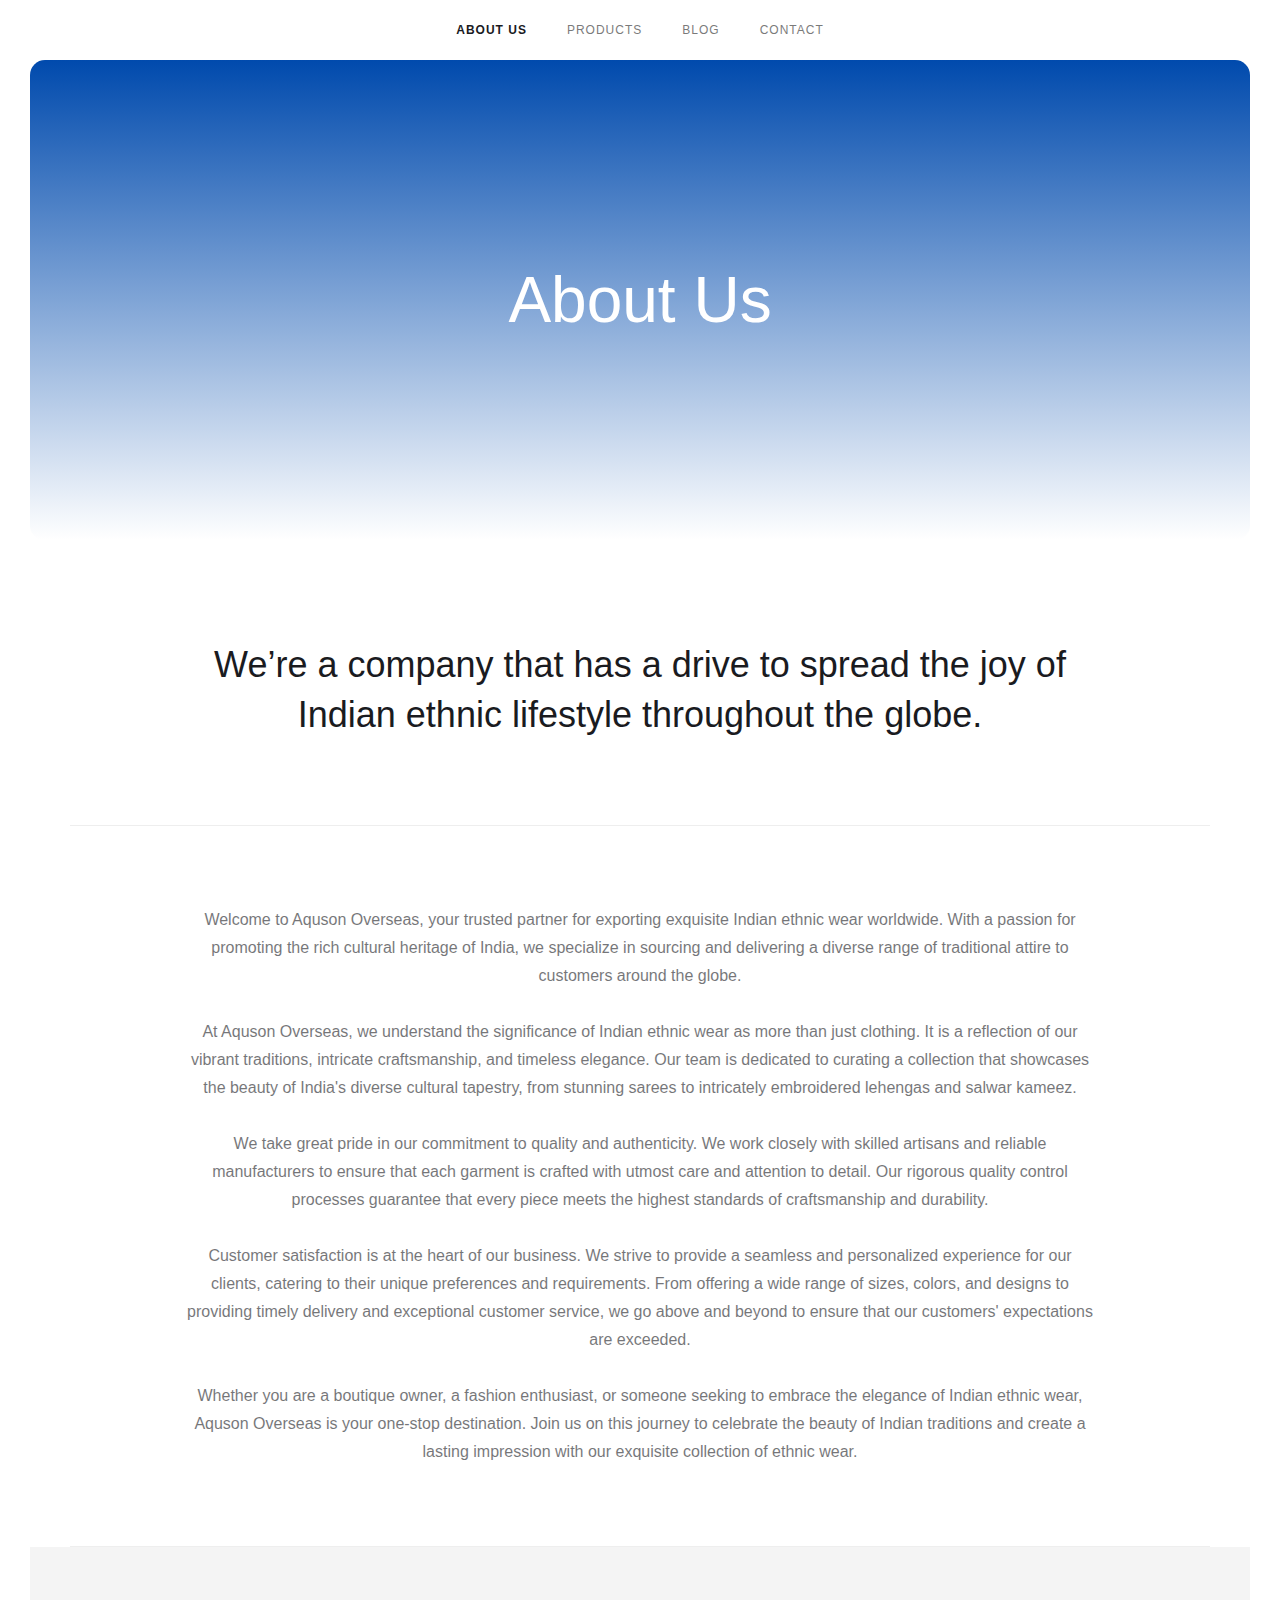
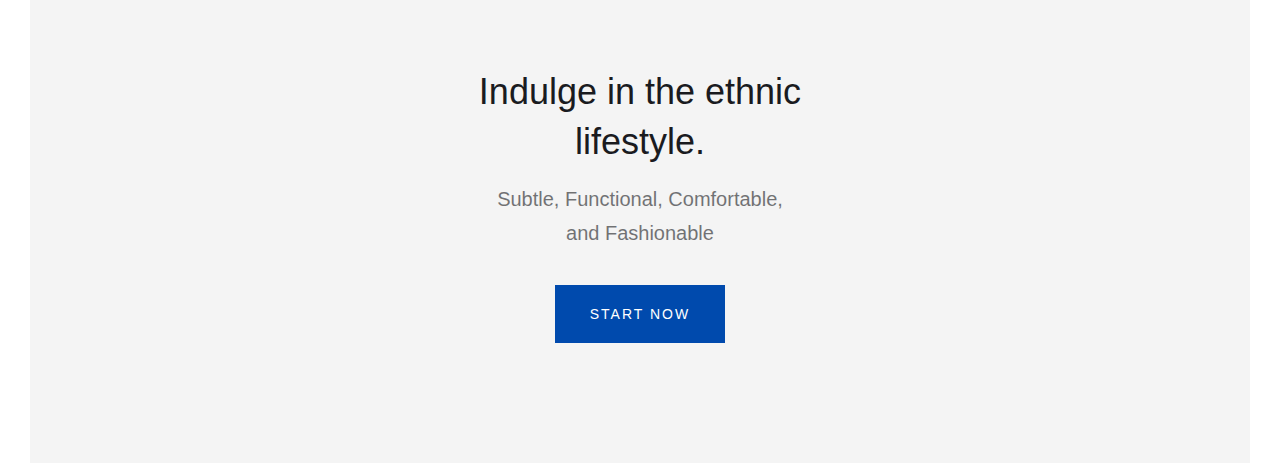
==== about.html @ 095a734f "Add files via upload" ====
<!DOCTYPE html><!-- This site was created in Webflow. https://www.webflow.com -->
<!-- Last Published: Mon Jun 26 2023 06:25:16 GMT+0000 (Coordinated Universal Time) -->
<html data-wf-domain="aquson-overseas.webflow.io" data-wf-page="649805d810161bea35679766"
    data-wf-site="649805d810161bea35679739">

<head>
    <meta charset="utf-8" />
    <title>About</title>
    <meta content="About" property="og:title" />
    <meta content="About" property="twitter:title" />
    <meta content="width=device-width, initial-scale=1" name="viewport" />
    <meta content="Webflow" name="generator" />
    <link href="./style.css"
        rel="stylesheet" type="text/css" />
    <link href="https://fonts.googleapis.com" rel="preconnect" />
    <link href="https://fonts.gstatic.com" rel="preconnect" crossorigin="anonymous" />
    <script src="https://ajax.googleapis.com/ajax/libs/webfont/1.6.26/webfont.js" type="text/javascript"></script>
    <script
        type="text/javascript">WebFont.load({ google: { families: ["Montserrat:100,100italic,200,200italic,300,300italic,400,400italic,500,500italic,600,600italic,700,700italic,800,800italic,900,900italic"] } });</script>
    <script
        type="text/javascript">!function (o, c) { var n = c.documentElement, t = " w-mod-"; n.className += t + "js", ("ontouchstart" in o || o.DocumentTouch && c instanceof DocumentTouch) && (n.className += t + "touch") }(window, document);</script>
    <link href="https://uploads-ssl.webflow.com/img/favicon.ico" rel="shortcut icon" type="image/x-icon" />
    <link href="https://uploads-ssl.webflow.com/img/webclip.png" rel="apple-touch-icon" />
</head>

<body>
    <div data-collapse="medium" data-animation="default" data-duration="400" data-easing="ease" data-easing2="ease"
        role="banner" class="navigation w-nav">
        <div class="navigation-wrap"><a href="/" class="logo-link w-nav-brand"><img
                    src="https://uploads-ssl.webflow.com/649805d810161bea35679739/64980b6ccb755b0ce30d9d3e_AqusonOverseas-BigLogo.png"
                    width="244" sizes="(max-width: 479px) 100vw, 244px"
                    srcset="https://uploads-ssl.webflow.com/649805d810161bea35679739/64980b6ccb755b0ce30d9d3e_AqusonOverseas-BigLogo-p-500.png 500w, https://uploads-ssl.webflow.com/649805d810161bea35679739/64980b6ccb755b0ce30d9d3e_AqusonOverseas-BigLogo-p-800.png 800w, https://uploads-ssl.webflow.com/649805d810161bea35679739/64980b6ccb755b0ce30d9d3e_AqusonOverseas-BigLogo-p-1080.png 1080w, https://uploads-ssl.webflow.com/649805d810161bea35679739/64980b6ccb755b0ce30d9d3e_AqusonOverseas-BigLogo-p-1600.png 1600w, https://uploads-ssl.webflow.com/649805d810161bea35679739/64980b6ccb755b0ce30d9d3e_AqusonOverseas-BigLogo.png 1977w"
                    alt="" class="logo-image" /></a>
            <div class="menu">
                <nav role="navigation" class="navigation-items w-nav-menu"><a href="/about.html" aria-current="page"
                        class="navigation-item w-nav-link w--current">About US</a><a href="/products.html"
                        class="navigation-item w-nav-link">Products</a><a href="/blog.html"
                        class="navigation-item w-nav-link">Blog</a><a href="/contact.html"
                        class="navigation-item w-nav-link">Contact</a></nav>
                <div class="menu-button w-nav-button"><img
                        src="https://uploads-ssl.webflow.com/649805d810161bea35679739/649805d810161bea35679785_menu-icon.png"
                        width="22" alt="" class="menu-icon" /></div>
            </div>
        </div>
    </div>
    <div class="section cc-home-wrap">
        <div class="intro-header cc-subpage">
            <div class="intro-content">
                <div class="heading-jumbo">About Us<br /></div>
            </div>
        </div>
        <div class="container">
            <div class="motto-wrap">
                <div class="heading-jumbo-small">We’re a company that has a drive to spread the joy of Indian ethnic
                    lifestyle throughout the globe.</div>
            </div>
            <div class="divider"></div>
            <div class="about-story-wrap">
                <p class="paragraph-light">Welcome to Aquson Overseas, your trusted partner for exporting exquisite
                    Indian ethnic wear worldwide. With a passion for promoting the rich cultural heritage of India, we
                    specialize in sourcing and delivering a diverse range of traditional attire to customers around the
                    globe.<br /><br />At Aquson Overseas, we understand the significance of Indian ethnic wear as more
                    than just clothing. It is a reflection of our vibrant traditions, intricate craftsmanship, and
                    timeless elegance. Our team is dedicated to curating a collection that showcases the beauty of
                    India&#x27;s diverse cultural tapestry, from stunning sarees to intricately embroidered lehengas and
                    salwar kameez.<br /><br />We take great pride in our commitment to quality and authenticity. We work
                    closely with skilled artisans and reliable manufacturers to ensure that each garment is crafted with
                    utmost care and attention to detail. Our rigorous quality control processes guarantee that every
                    piece meets the highest standards of craftsmanship and durability.<br /><br />Customer satisfaction
                    is at the heart of our business. We strive to provide a seamless and personalized experience for our
                    clients, catering to their unique preferences and requirements. From offering a wide range of sizes,
                    colors, and designs to providing timely delivery and exceptional customer service, we go above and
                    beyond to ensure that our customers&#x27; expectations are exceeded.<br /><br />Whether you are a
                    boutique owner, a fashion enthusiast, or someone seeking to embrace the elegance of Indian ethnic
                    wear, Aquson Overseas is your one-stop destination. Join us on this journey to celebrate the beauty
                    of Indian traditions and create a lasting impression with our exquisite collection of ethnic wear.
                </p>
            </div>
            <div class="divider"></div>
        </div>
    </div>
    <div class="section">
        <div class="container"></div>
    </div>
    <div class="section cc-cta">
        <div class="container">
            <div class="cta-wrap">
                <div>
                    <div class="cta-text">
                        <div class="heading-jumbo-small">Indulge in the ethnic lifestyle.<br /></div>
                        <div class="paragraph-bigger cc-bigger-light">Subtle, Functional, Comfortable, and
                            Fashionable<br /></div>
                    </div><a href="/contact.html" class="button cc-jumbo-button w-inline-block">
                        <div>Start Now</div>
                    </a>
                </div>
            </div>
        </div>
    </div>
    <script src="https://d3e54v103j8qbb.cloudfront.net/js/jquery-3.5.1.min.dc5e7f18c8.js?site=649805d810161bea35679739"
        type="text/javascript" integrity="sha256-9/aliU8dGd2tb6OSsuzixeV4y/faTqgFtohetphbbj0="
        crossorigin="anonymous"></script>
    <script src="./script.js"
        type="text/javascript"></script>
</body>

</html>
---- style.css ----
html {
    -ms-text-size-adjust: 100%;
    -webkit-text-size-adjust: 100%;
    font-family: sans-serif;
  }
  
  body {
    margin: 0;
  }
  
  article, aside, details, figcaption, figure, footer, header, hgroup, main, menu, nav, section, summary {
    display: block;
  }
  
  audio, canvas, progress, video {
    vertical-align: baseline;
    display: inline-block;
  }
  
  audio:not([controls]) {
    height: 0;
    display: none;
  }
  
  [hidden], template {
    display: none;
  }
  
  a {
    background-color: rgba(0, 0, 0, 0);
  }
  
  a:active, a:hover {
    outline: 0;
  }
  
  abbr[title] {
    border-bottom: 1px dotted;
  }
  
  b, strong {
    font-weight: bold;
  }
  
  dfn {
    font-style: italic;
  }
  
  h1 {
    margin: .67em 0;
    font-size: 2em;
  }
  
  mark {
    color: #000;
    background: #ff0;
  }
  
  small {
    font-size: 80%;
  }
  
  sub, sup {
    vertical-align: baseline;
    font-size: 75%;
    line-height: 0;
    position: relative;
  }
  
  sup {
    top: -.5em;
  }
  
  sub {
    bottom: -.25em;
  }
  
  img {
    border: 0;
  }
  
  svg:not(:root) {
    overflow: hidden;
  }
  
  figure {
    margin: 1em 40px;
  }
  
  hr {
    box-sizing: content-box;
    height: 0;
  }
  
  pre {
    overflow: auto;
  }
  
  code, kbd, pre, samp {
    font-family: monospace;
    font-size: 1em;
  }
  
  button, input, optgroup, select, textarea {
    color: inherit;
    font: inherit;
    margin: 0;
  }
  
  button {
    overflow: visible;
  }
  
  button, select {
    text-transform: none;
  }
  
  button, html input[type="button"], input[type="reset"] {
    -webkit-appearance: button;
    cursor: pointer;
  }
  
  button[disabled], html input[disabled] {
    cursor: default;
  }
  
  button::-moz-focus-inner, input::-moz-focus-inner {
    border: 0;
    padding: 0;
  }
  
  input {
    line-height: normal;
  }
  
  input[type="checkbox"], input[type="radio"] {
    box-sizing: border-box;
    padding: 0;
  }
  
  input[type="number"]::-webkit-inner-spin-button, input[type="number"]::-webkit-outer-spin-button {
    height: auto;
  }
  
  input[type="search"] {
    -webkit-appearance: none;
  }
  
  input[type="search"]::-webkit-search-cancel-button, input[type="search"]::-webkit-search-decoration {
    -webkit-appearance: none;
  }
  
  fieldset {
    border: 1px solid silver;
    margin: 0 2px;
    padding: .35em .625em .75em;
  }
  
  legend {
    border: 0;
    padding: 0;
  }
  
  textarea {
    overflow: auto;
  }
  
  optgroup {
    font-weight: bold;
  }
  
  table {
    border-collapse: collapse;
    border-spacing: 0;
  }
  
  td, th {
    padding: 0;
  }
  
  @font-face {
    font-family: webflow-icons;
    src: url("[data-uri]") format("truetype");
    font-weight: normal;
    font-style: normal;
  }
  
  [class^="w-icon-"], [class*=" w-icon-"] {
    speak: none;
    font-variant: normal;
    text-transform: none;
    -webkit-font-smoothing: antialiased;
    -moz-osx-font-smoothing: grayscale;
    font-style: normal;
    font-weight: normal;
    line-height: 1;
    font-family: webflow-icons !important;
  }
  
  .w-icon-slider-right:before {
    content: "î˜€";
  }
  
  .w-icon-slider-left:before {
    content: "î˜";
  }
  
  .w-icon-nav-menu:before {
    content: "î˜‚";
  }
  
  .w-icon-arrow-down:before, .w-icon-dropdown-toggle:before {
    content: "î˜ƒ";
  }
  
  .w-icon-file-upload-remove:before {
    content: "î¤€";
  }
  
  .w-icon-file-upload-icon:before {
    content: "î¤ƒ";
  }
  
  * {
    box-sizing: border-box;
  }
  
  html {
    height: 100%;
  }
  
  body {
    min-height: 100%;
    color: #333;
    background-color: #fff;
    margin: 0;
    font-family: Arial, sans-serif;
    font-size: 14px;
    line-height: 20px;
  }
  
  img {
    max-width: 100%;
    vertical-align: middle;
    display: inline-block;
  }
  
  html.w-mod-touch * {
    background-attachment: scroll !important;
  }
  
  .w-block {
    display: block;
  }
  
  .w-inline-block {
    max-width: 100%;
    display: inline-block;
  }
  
  .w-clearfix:before, .w-clearfix:after {
    content: " ";
    grid-area: 1 / 1 / 2 / 2;
    display: table;
  }
  
  .w-clearfix:after {
    clear: both;
  }
  
  .w-hidden {
    display: none;
  }
  
  .w-button {
    color: #fff;
    line-height: inherit;
    cursor: pointer;
    background-color: #3898ec;
    border: 0;
    border-radius: 0;
    padding: 9px 15px;
    text-decoration: none;
    display: inline-block;
  }
  
  input.w-button {
    -webkit-appearance: button;
  }
  
  html[data-w-dynpage] [data-w-cloak] {
    color: rgba(0, 0, 0, 0) !important;
  }
  
  .w-webflow-badge, .w-webflow-badge * {
    z-index: auto;
    visibility: visible;
    box-sizing: border-box;
    width: auto;
    height: auto;
    max-height: none;
    max-width: none;
    min-height: 0;
    min-width: 0;
    float: none;
    clear: none;
    box-shadow: none;
    opacity: 1;
    direction: ltr;
    font-family: inherit;
    font-weight: inherit;
    color: inherit;
    font-size: inherit;
    line-height: inherit;
    font-style: inherit;
    font-variant: inherit;
    text-align: inherit;
    letter-spacing: inherit;
    -webkit-text-decoration: inherit;
    text-decoration: inherit;
    text-indent: 0;
    text-transform: inherit;
    text-shadow: none;
    font-smoothing: auto;
    vertical-align: baseline;
    cursor: inherit;
    white-space: inherit;
    word-break: normal;
    word-spacing: normal;
    word-wrap: normal;
    background: none;
    border: 0 rgba(0, 0, 0, 0);
    border-radius: 0;
    margin: 0;
    padding: 0;
    list-style-type: disc;
    transition: none;
    display: block;
    position: static;
    top: auto;
    bottom: auto;
    left: auto;
    right: auto;
    overflow: visible;
    transform: none;
  }
  
  .w-webflow-badge {
    white-space: nowrap;
    cursor: pointer;
    box-shadow: 0 0 0 1px rgba(0, 0, 0, .1), 0 1px 3px rgba(0, 0, 0, .1);
    visibility: visible !important;
    z-index: 2147483647 !important;
    color: #aaadb0 !important;
    opacity: 1 !important;
    width: auto !important;
    height: auto !important;
    background-color: #fff !important;
    border-radius: 3px !important;
    margin: 0 !important;
    padding: 6px 8px 6px 6px !important;
    font-size: 12px !important;
    line-height: 14px !important;
    text-decoration: none !important;
    display: inline-block !important;
    position: fixed !important;
    top: auto !important;
    bottom: 12px !important;
    left: auto !important;
    right: 12px !important;
    overflow: visible !important;
    transform: none !important;
  }
  
  .w-webflow-badge > img {
    visibility: visible !important;
    opacity: 1 !important;
    vertical-align: middle !important;
    display: inline-block !important;
  }
  
  h1, h2, h3, h4, h5, h6 {
    margin-bottom: 10px;
    font-weight: bold;
  }
  
  h1 {
    margin-top: 20px;
    font-size: 38px;
    line-height: 44px;
  }
  
  h2 {
    margin-top: 20px;
    font-size: 32px;
    line-height: 36px;
  }
  
  h3 {
    margin-top: 20px;
    font-size: 24px;
    line-height: 30px;
  }
  
  h4 {
    margin-top: 10px;
    font-size: 18px;
    line-height: 24px;
  }
  
  h5 {
    margin-top: 10px;
    font-size: 14px;
    line-height: 20px;
  }
  
  h6 {
    margin-top: 10px;
    font-size: 12px;
    line-height: 18px;
  }
  
  p {
    margin-top: 0;
    margin-bottom: 10px;
  }
  
  blockquote {
    border-left: 5px solid #e2e2e2;
    margin: 0 0 10px;
    padding: 10px 20px;
    font-size: 18px;
    line-height: 22px;
  }
  
  figure {
    margin: 0 0 10px;
  }
  
  figcaption {
    text-align: center;
    margin-top: 5px;
  }
  
  ul, ol {
    margin-top: 0;
    margin-bottom: 10px;
    padding-left: 40px;
  }
  
  .w-list-unstyled {
    padding-left: 0;
    list-style: none;
  }
  
  .w-embed:before, .w-embed:after {
    content: " ";
    grid-area: 1 / 1 / 2 / 2;
    display: table;
  }
  
  .w-embed:after {
    clear: both;
  }
  
  .w-video {
    width: 100%;
    padding: 0;
    position: relative;
  }
  
  .w-video iframe, .w-video object, .w-video embed {
    width: 100%;
    height: 100%;
    border: none;
    position: absolute;
    top: 0;
    left: 0;
  }
  
  fieldset {
    border: 0;
    margin: 0;
    padding: 0;
  }
  
  button, [type="button"], [type="reset"] {
    cursor: pointer;
    -webkit-appearance: button;
    border: 0;
  }
  
  .w-form {
    margin: 0 0 15px;
  }
  
  .w-form-done {
    text-align: center;
    background-color: #ddd;
    padding: 20px;
    display: none;
  }
  
  .w-form-fail {
    background-color: #ffdede;
    margin-top: 10px;
    padding: 10px;
    display: none;
  }
  
  label {
    margin-bottom: 5px;
    font-weight: bold;
    display: block;
  }
  
  .w-input, .w-select {
    width: 100%;
    height: 38px;
    color: #333;
    vertical-align: middle;
    background-color: #fff;
    border: 1px solid #ccc;
    margin-bottom: 10px;
    padding: 8px 12px;
    font-size: 14px;
    line-height: 1.42857;
    display: block;
  }
  
  .w-input:-moz-placeholder, .w-select:-moz-placeholder {
    color: #999;
  }
  
  .w-input::-moz-placeholder, .w-select::-moz-placeholder {
    color: #999;
    opacity: 1;
  }
  
  .w-input::-webkit-input-placeholder, .w-select::-webkit-input-placeholder {
    color: #999;
  }
  
  .w-input:focus, .w-select:focus {
    border-color: #3898ec;
    outline: 0;
  }
  
  .w-input[disabled], .w-select[disabled], .w-input[readonly], .w-select[readonly], fieldset[disabled] .w-input, fieldset[disabled] .w-select {
    cursor: not-allowed;
  }
  
  .w-input[disabled]:not(.w-input-disabled), .w-select[disabled]:not(.w-input-disabled), .w-input[readonly], .w-select[readonly], fieldset[disabled]:not(.w-input-disabled) .w-input, fieldset[disabled]:not(.w-input-disabled) .w-select {
    background-color: #eee;
  }
  
  textarea.w-input, textarea.w-select {
    height: auto;
  }
  
  .w-select {
    background-color: #f3f3f3;
  }
  
  .w-select[multiple] {
    height: auto;
  }
  
  .w-form-label {
    cursor: pointer;
    margin-bottom: 0;
    font-weight: normal;
    display: inline-block;
  }
  
  .w-radio {
    margin-bottom: 5px;
    padding-left: 20px;
    display: block;
  }
  
  .w-radio:before, .w-radio:after {
    content: " ";
    grid-area: 1 / 1 / 2 / 2;
    display: table;
  }
  
  .w-radio:after {
    clear: both;
  }
  
  .w-radio-input {
    float: left;
    margin: 3px 0 0 -20px;
    line-height: normal;
  }
  
  .w-file-upload {
    margin-bottom: 10px;
    display: block;
  }
  
  .w-file-upload-input {
    width: .1px;
    height: .1px;
    opacity: 0;
    z-index: -100;
    position: absolute;
    overflow: hidden;
  }
  
  .w-file-upload-default, .w-file-upload-uploading, .w-file-upload-success {
    color: #333;
    display: inline-block;
  }
  
  .w-file-upload-error {
    margin-top: 10px;
    display: block;
  }
  
  .w-file-upload-default.w-hidden, .w-file-upload-uploading.w-hidden, .w-file-upload-error.w-hidden, .w-file-upload-success.w-hidden {
    display: none;
  }
  
  .w-file-upload-uploading-btn {
    cursor: pointer;
    background-color: #fafafa;
    border: 1px solid #ccc;
    margin: 0;
    padding: 8px 12px;
    font-size: 14px;
    font-weight: normal;
    display: flex;
  }
  
  .w-file-upload-file {
    background-color: #fafafa;
    border: 1px solid #ccc;
    flex-grow: 1;
    justify-content: space-between;
    margin: 0;
    padding: 8px 9px 8px 11px;
    display: flex;
  }
  
  .w-file-upload-file-name {
    font-size: 14px;
    font-weight: normal;
    display: block;
  }
  
  .w-file-remove-link {
    width: auto;
    height: auto;
    cursor: pointer;
    margin-top: 3px;
    margin-left: 10px;
    padding: 3px;
    display: block;
  }
  
  .w-icon-file-upload-remove {
    margin: auto;
    font-size: 10px;
  }
  
  .w-file-upload-error-msg {
    color: #ea384c;
    padding: 2px 0;
    display: inline-block;
  }
  
  .w-file-upload-info {
    padding: 0 12px;
    line-height: 38px;
    display: inline-block;
  }
  
  .w-file-upload-label {
    cursor: pointer;
    background-color: #fafafa;
    border: 1px solid #ccc;
    margin: 0;
    padding: 8px 12px;
    font-size: 14px;
    font-weight: normal;
    display: inline-block;
  }
  
  .w-icon-file-upload-icon, .w-icon-file-upload-uploading {
    width: 20px;
    margin-right: 8px;
    display: inline-block;
  }
  
  .w-icon-file-upload-uploading {
    height: 20px;
  }
  
  .w-container {
    max-width: 940px;
    margin-left: auto;
    margin-right: auto;
  }
  
  .w-container:before, .w-container:after {
    content: " ";
    grid-area: 1 / 1 / 2 / 2;
    display: table;
  }
  
  .w-container:after {
    clear: both;
  }
  
  .w-container .w-row {
    margin-left: -10px;
    margin-right: -10px;
  }
  
  .w-row:before, .w-row:after {
    content: " ";
    grid-area: 1 / 1 / 2 / 2;
    display: table;
  }
  
  .w-row:after {
    clear: both;
  }
  
  .w-row .w-row {
    margin-left: 0;
    margin-right: 0;
  }
  
  .w-col {
    float: left;
    width: 100%;
    min-height: 1px;
    padding-left: 10px;
    padding-right: 10px;
    position: relative;
  }
  
  .w-col .w-col {
    padding-left: 0;
    padding-right: 0;
  }
  
  .w-col-1 {
    width: 8.33333%;
  }
  
  .w-col-2 {
    width: 16.6667%;
  }
  
  .w-col-3 {
    width: 25%;
  }
  
  .w-col-4 {
    width: 33.3333%;
  }
  
  .w-col-5 {
    width: 41.6667%;
  }
  
  .w-col-6 {
    width: 50%;
  }
  
  .w-col-7 {
    width: 58.3333%;
  }
  
  .w-col-8 {
    width: 66.6667%;
  }
  
  .w-col-9 {
    width: 75%;
  }
  
  .w-col-10 {
    width: 83.3333%;
  }
  
  .w-col-11 {
    width: 91.6667%;
  }
  
  .w-col-12 {
    width: 100%;
  }
  
  .w-hidden-main {
    display: none !important;
  }
  
  @media screen and (max-width: 991px) {
    .w-container {
      max-width: 728px;
    }
  
    .w-hidden-main {
      display: inherit !important;
    }
  
    .w-hidden-medium {
      display: none !important;
    }
  
    .w-col-medium-1 {
      width: 8.33333%;
    }
  
    .w-col-medium-2 {
      width: 16.6667%;
    }
  
    .w-col-medium-3 {
      width: 25%;
    }
  
    .w-col-medium-4 {
      width: 33.3333%;
    }
  
    .w-col-medium-5 {
      width: 41.6667%;
    }
  
    .w-col-medium-6 {
      width: 50%;
    }
  
    .w-col-medium-7 {
      width: 58.3333%;
    }
  
    .w-col-medium-8 {
      width: 66.6667%;
    }
  
    .w-col-medium-9 {
      width: 75%;
    }
  
    .w-col-medium-10 {
      width: 83.3333%;
    }
  
    .w-col-medium-11 {
      width: 91.6667%;
    }
  
    .w-col-medium-12 {
      width: 100%;
    }
  
    .w-col-stack {
      width: 100%;
      left: auto;
      right: auto;
    }
  }
  
  @media screen and (max-width: 767px) {
    .w-hidden-main, .w-hidden-medium {
      display: inherit !important;
    }
  
    .w-hidden-small {
      display: none !important;
    }
  
    .w-row, .w-container .w-row {
      margin-left: 0;
      margin-right: 0;
    }
  
    .w-col {
      width: 100%;
      left: auto;
      right: auto;
    }
  
    .w-col-small-1 {
      width: 8.33333%;
    }
  
    .w-col-small-2 {
      width: 16.6667%;
    }
  
    .w-col-small-3 {
      width: 25%;
    }
  
    .w-col-small-4 {
      width: 33.3333%;
    }
  
    .w-col-small-5 {
      width: 41.6667%;
    }
  
    .w-col-small-6 {
      width: 50%;
    }
  
    .w-col-small-7 {
      width: 58.3333%;
    }
  
    .w-col-small-8 {
      width: 66.6667%;
    }
  
    .w-col-small-9 {
      width: 75%;
    }
  
    .w-col-small-10 {
      width: 83.3333%;
    }
  
    .w-col-small-11 {
      width: 91.6667%;
    }
  
    .w-col-small-12 {
      width: 100%;
    }
  }
  
  @media screen and (max-width: 479px) {
    .w-container {
      max-width: none;
    }
  
    .w-hidden-main, .w-hidden-medium, .w-hidden-small {
      display: inherit !important;
    }
  
    .w-hidden-tiny {
      display: none !important;
    }
  
    .w-col {
      width: 100%;
    }
  
    .w-col-tiny-1 {
      width: 8.33333%;
    }
  
    .w-col-tiny-2 {
      width: 16.6667%;
    }
  
    .w-col-tiny-3 {
      width: 25%;
    }
  
    .w-col-tiny-4 {
      width: 33.3333%;
    }
  
    .w-col-tiny-5 {
      width: 41.6667%;
    }
  
    .w-col-tiny-6 {
      width: 50%;
    }
  
    .w-col-tiny-7 {
      width: 58.3333%;
    }
  
    .w-col-tiny-8 {
      width: 66.6667%;
    }
  
    .w-col-tiny-9 {
      width: 75%;
    }
  
    .w-col-tiny-10 {
      width: 83.3333%;
    }
  
    .w-col-tiny-11 {
      width: 91.6667%;
    }
  
    .w-col-tiny-12 {
      width: 100%;
    }
  }
  
  .w-widget {
    position: relative;
  }
  
  .w-widget-map {
    width: 100%;
    height: 400px;
  }
  
  .w-widget-map label {
    width: auto;
    display: inline;
  }
  
  .w-widget-map img {
    max-width: inherit;
  }
  
  .w-widget-map .gm-style-iw {
    text-align: center;
  }
  
  .w-widget-map .gm-style-iw > button {
    display: none !important;
  }
  
  .w-widget-twitter {
    overflow: hidden;
  }
  
  .w-widget-twitter-count-shim {
    vertical-align: top;
    width: 28px;
    height: 20px;
    text-align: center;
    background: #fff;
    border: 1px solid #758696;
    border-radius: 3px;
    display: inline-block;
    position: relative;
  }
  
  .w-widget-twitter-count-shim * {
    pointer-events: none;
    -webkit-user-select: none;
    -ms-user-select: none;
    user-select: none;
  }
  
  .w-widget-twitter-count-shim .w-widget-twitter-count-inner {
    text-align: center;
    color: #999;
    font-family: serif;
    font-size: 15px;
    line-height: 12px;
    position: relative;
  }
  
  .w-widget-twitter-count-shim .w-widget-twitter-count-clear {
    display: block;
    position: relative;
  }
  
  .w-widget-twitter-count-shim.w--large {
    width: 36px;
    height: 28px;
  }
  
  .w-widget-twitter-count-shim.w--large .w-widget-twitter-count-inner {
    font-size: 18px;
    line-height: 18px;
  }
  
  .w-widget-twitter-count-shim:not(.w--vertical) {
    margin-left: 5px;
    margin-right: 8px;
  }
  
  .w-widget-twitter-count-shim:not(.w--vertical).w--large {
    margin-left: 6px;
  }
  
  .w-widget-twitter-count-shim:not(.w--vertical):before, .w-widget-twitter-count-shim:not(.w--vertical):after {
    content: " ";
    height: 0;
    width: 0;
    pointer-events: none;
    border: solid rgba(0, 0, 0, 0);
    position: absolute;
    top: 50%;
    left: 0;
  }
  
  .w-widget-twitter-count-shim:not(.w--vertical):before {
    border-width: 4px;
    border-color: rgba(117, 134, 150, 0) #5d6c7b rgba(117, 134, 150, 0) rgba(117, 134, 150, 0);
    margin-top: -4px;
    margin-left: -9px;
  }
  
  .w-widget-twitter-count-shim:not(.w--vertical).w--large:before {
    border-width: 5px;
    margin-top: -5px;
    margin-left: -10px;
  }
  
  .w-widget-twitter-count-shim:not(.w--vertical):after {
    border-width: 4px;
    border-color: rgba(255, 255, 255, 0) #fff rgba(255, 255, 255, 0) rgba(255, 255, 255, 0);
    margin-top: -4px;
    margin-left: -8px;
  }
  
  .w-widget-twitter-count-shim:not(.w--vertical).w--large:after {
    border-width: 5px;
    margin-top: -5px;
    margin-left: -9px;
  }
  
  .w-widget-twitter-count-shim.w--vertical {
    width: 61px;
    height: 33px;
    margin-bottom: 8px;
  }
  
  .w-widget-twitter-count-shim.w--vertical:before, .w-widget-twitter-count-shim.w--vertical:after {
    content: " ";
    height: 0;
    width: 0;
    pointer-events: none;
    border: solid rgba(0, 0, 0, 0);
    position: absolute;
    top: 100%;
    left: 50%;
  }
  
  .w-widget-twitter-count-shim.w--vertical:before {
    border-width: 5px;
    border-color: #5d6c7b rgba(117, 134, 150, 0) rgba(117, 134, 150, 0);
    margin-left: -5px;
  }
  
  .w-widget-twitter-count-shim.w--vertical:after {
    border-width: 4px;
    border-color: #fff rgba(255, 255, 255, 0) rgba(255, 255, 255, 0);
    margin-left: -4px;
  }
  
  .w-widget-twitter-count-shim.w--vertical .w-widget-twitter-count-inner {
    font-size: 18px;
    line-height: 22px;
  }
  
  .w-widget-twitter-count-shim.w--vertical.w--large {
    width: 76px;
  }
  
  .w-background-video {
    height: 500px;
    color: #fff;
    position: relative;
    overflow: hidden;
  }
  
  .w-background-video > video {
    width: 100%;
    height: 100%;
    object-fit: cover;
    z-index: -100;
    background-position: 50%;
    background-size: cover;
    margin: auto;
    position: absolute;
    top: -100%;
    bottom: -100%;
    left: -100%;
    right: -100%;
  }
  
  .w-background-video > video::-webkit-media-controls-start-playback-button {
    -webkit-appearance: none;
    display: none !important;
  }
  
  .w-background-video--control {
    background-color: rgba(0, 0, 0, 0);
    padding: 0;
    position: absolute;
    bottom: 1em;
    right: 1em;
  }
  
  .w-background-video--control > [hidden] {
    display: none !important;
  }
  
  .w-slider {
    height: 300px;
    text-align: center;
    clear: both;
    -webkit-tap-highlight-color: rgba(0, 0, 0, 0);
    tap-highlight-color: rgba(0, 0, 0, 0);
    background: #ddd;
    position: relative;
  }
  
  .w-slider-mask {
    z-index: 1;
    height: 100%;
    white-space: nowrap;
    display: block;
    position: relative;
    left: 0;
    right: 0;
    overflow: hidden;
  }
  
  .w-slide {
    vertical-align: top;
    width: 100%;
    height: 100%;
    white-space: normal;
    text-align: left;
    display: inline-block;
    position: relative;
  }
  
  .w-slider-nav {
    z-index: 2;
    height: 40px;
    text-align: center;
    -webkit-tap-highlight-color: rgba(0, 0, 0, 0);
    tap-highlight-color: rgba(0, 0, 0, 0);
    margin: auto;
    padding-top: 10px;
    position: absolute;
    top: auto;
    bottom: 0;
    left: 0;
    right: 0;
  }
  
  .w-slider-nav.w-round > div {
    border-radius: 100%;
  }
  
  .w-slider-nav.w-num > div {
    width: auto;
    height: auto;
    font-size: inherit;
    line-height: inherit;
    padding: .2em .5em;
  }
  
  .w-slider-nav.w-shadow > div {
    box-shadow: 0 0 3px rgba(51, 51, 51, .4);
  }
  
  .w-slider-nav-invert {
    color: #fff;
  }
  
  .w-slider-nav-invert > div {
    background-color: rgba(34, 34, 34, .4);
  }
  
  .w-slider-nav-invert > div.w-active {
    background-color: #222;
  }
  
  .w-slider-dot {
    width: 1em;
    height: 1em;
    cursor: pointer;
    background-color: rgba(255, 255, 255, .4);
    margin: 0 3px .5em;
    transition: background-color .1s, color .1s;
    display: inline-block;
    position: relative;
  }
  
  .w-slider-dot.w-active {
    background-color: #fff;
  }
  
  .w-slider-dot:focus {
    outline: none;
    box-shadow: 0 0 0 2px #fff;
  }
  
  .w-slider-dot:focus.w-active {
    box-shadow: none;
  }
  
  .w-slider-arrow-left, .w-slider-arrow-right {
    width: 80px;
    cursor: pointer;
    color: #fff;
    -webkit-tap-highlight-color: rgba(0, 0, 0, 0);
    tap-highlight-color: rgba(0, 0, 0, 0);
    -webkit-user-select: none;
    -ms-user-select: none;
    user-select: none;
    margin: auto;
    font-size: 40px;
    position: absolute;
    top: 0;
    bottom: 0;
    left: 0;
    right: 0;
    overflow: hidden;
  }
  
  .w-slider-arrow-left [class^="w-icon-"], .w-slider-arrow-right [class^="w-icon-"], .w-slider-arrow-left [class*=" w-icon-"], .w-slider-arrow-right [class*=" w-icon-"] {
    position: absolute;
  }
  
  .w-slider-arrow-left:focus, .w-slider-arrow-right:focus {
    outline: 0;
  }
  
  .w-slider-arrow-left {
    z-index: 3;
    right: auto;
  }
  
  .w-slider-arrow-right {
    z-index: 4;
    left: auto;
  }
  
  .w-icon-slider-left, .w-icon-slider-right {
    width: 1em;
    height: 1em;
    margin: auto;
    top: 0;
    bottom: 0;
    left: 0;
    right: 0;
  }
  
  .w-slider-aria-label {
    clip: rect(0 0 0 0);
    height: 1px;
    width: 1px;
    border: 0;
    margin: -1px;
    padding: 0;
    position: absolute;
    overflow: hidden;
  }
  
  .w-slider-force-show {
    display: block !important;
  }
  
  .w-dropdown {
    text-align: left;
    z-index: 900;
    margin-left: auto;
    margin-right: auto;
    display: inline-block;
    position: relative;
  }
  
  .w-dropdown-btn, .w-dropdown-toggle, .w-dropdown-link {
    vertical-align: top;
    color: #222;
    text-align: left;
    white-space: nowrap;
    margin-left: auto;
    margin-right: auto;
    padding: 20px;
    text-decoration: none;
    position: relative;
  }
  
  .w-dropdown-toggle {
    -webkit-user-select: none;
    -ms-user-select: none;
    user-select: none;
    cursor: pointer;
    padding-right: 40px;
    display: inline-block;
  }
  
  .w-dropdown-toggle:focus {
    outline: 0;
  }
  
  .w-icon-dropdown-toggle {
    width: 1em;
    height: 1em;
    margin: auto 20px auto auto;
    position: absolute;
    top: 0;
    bottom: 0;
    right: 0;
  }
  
  .w-dropdown-list {
    min-width: 100%;
    background: #ddd;
    display: none;
    position: absolute;
  }
  
  .w-dropdown-list.w--open {
    display: block;
  }
  
  .w-dropdown-link {
    color: #222;
    padding: 10px 20px;
    display: block;
  }
  
  .w-dropdown-link.w--current {
    color: #0082f3;
  }
  
  .w-dropdown-link:focus {
    outline: 0;
  }
  
  @media screen and (max-width: 767px) {
    .w-nav-brand {
      padding-left: 10px;
    }
  }
  
  .w-lightbox-backdrop {
    cursor: auto;
    letter-spacing: normal;
    text-indent: 0;
    text-shadow: none;
    text-transform: none;
    visibility: visible;
    white-space: normal;
    word-break: normal;
    word-spacing: normal;
    word-wrap: normal;
    color: #fff;
    text-align: center;
    z-index: 2000;
    opacity: 0;
    -webkit-user-select: none;
    -moz-user-select: none;
    -webkit-tap-highlight-color: transparent;
    background: rgba(0, 0, 0, .9);
    outline: 0;
    font-family: Helvetica Neue, Helvetica, Ubuntu, Segoe UI, Verdana, sans-serif;
    font-size: 17px;
    font-style: normal;
    font-weight: 300;
    line-height: 1.2;
    list-style: disc;
    position: fixed;
    top: 0;
    bottom: 0;
    left: 0;
    right: 0;
    -webkit-transform: translate(0);
  }
  
  .w-lightbox-backdrop, .w-lightbox-container {
    height: 100%;
    -webkit-overflow-scrolling: touch;
    overflow: auto;
  }
  
  .w-lightbox-content {
    height: 100vh;
    position: relative;
    overflow: hidden;
  }
  
  .w-lightbox-view {
    width: 100vw;
    height: 100vh;
    opacity: 0;
    position: absolute;
  }
  
  .w-lightbox-view:before {
    content: "";
    height: 100vh;
  }
  
  .w-lightbox-group, .w-lightbox-group .w-lightbox-view, .w-lightbox-group .w-lightbox-view:before {
    height: 86vh;
  }
  
  .w-lightbox-frame, .w-lightbox-view:before {
    vertical-align: middle;
    display: inline-block;
  }
  
  .w-lightbox-figure {
    margin: 0;
    position: relative;
  }
  
  .w-lightbox-group .w-lightbox-figure {
    cursor: pointer;
  }
  
  .w-lightbox-img {
    width: auto;
    height: auto;
    max-width: none;
  }
  
  .w-lightbox-image {
    float: none;
    max-width: 100vw;
    max-height: 100vh;
    display: block;
  }
  
  .w-lightbox-group .w-lightbox-image {
    max-height: 86vh;
  }
  
  .w-lightbox-caption {
    text-align: left;
    text-overflow: ellipsis;
    white-space: nowrap;
    background: rgba(0, 0, 0, .4);
    padding: .5em 1em;
    position: absolute;
    bottom: 0;
    left: 0;
    right: 0;
    overflow: hidden;
  }
  
  .w-lightbox-embed {
    width: 100%;
    height: 100%;
    position: absolute;
    top: 0;
    bottom: 0;
    left: 0;
    right: 0;
  }
  
  .w-lightbox-control {
    width: 4em;
    cursor: pointer;
    background-position: center;
    background-repeat: no-repeat;
    background-size: 24px;
    transition: all .3s;
    position: absolute;
    top: 0;
  }
  
  .w-lightbox-left {
    background-image: url("[data-uri]");
    display: none;
    bottom: 0;
    left: 0;
  }
  
  .w-lightbox-right {
    background-image: url("[data-uri]");
    display: none;
    bottom: 0;
    right: 0;
  }
  
  .w-lightbox-close {
    height: 2.6em;
    background-image: url("[data-uri]");
    background-size: 18px;
    right: 0;
  }
  
  .w-lightbox-strip {
    white-space: nowrap;
    padding: 0 1vh;
    line-height: 0;
    position: absolute;
    bottom: 0;
    left: 0;
    right: 0;
    overflow-x: auto;
    overflow-y: hidden;
  }
  
  .w-lightbox-item {
    width: 10vh;
    box-sizing: content-box;
    cursor: pointer;
    padding: 2vh 1vh;
    display: inline-block;
    -webkit-transform: translate3d(0, 0, 0);
  }
  
  .w-lightbox-active {
    opacity: .3;
  }
  
  .w-lightbox-thumbnail {
    height: 10vh;
    background: #222;
    position: relative;
    overflow: hidden;
  }
  
  .w-lightbox-thumbnail-image {
    position: absolute;
    top: 0;
    left: 0;
  }
  
  .w-lightbox-thumbnail .w-lightbox-tall {
    width: 100%;
    top: 50%;
    transform: translate(0, -50%);
  }
  
  .w-lightbox-thumbnail .w-lightbox-wide {
    height: 100%;
    left: 50%;
    transform: translate(-50%);
  }
  
  .w-lightbox-spinner {
    box-sizing: border-box;
    width: 40px;
    height: 40px;
    border: 5px solid rgba(0, 0, 0, .4);
    border-radius: 50%;
    margin-top: -20px;
    margin-left: -20px;
    animation: .8s linear infinite spin;
    position: absolute;
    top: 50%;
    left: 50%;
  }
  
  .w-lightbox-spinner:after {
    content: "";
    border: 3px solid rgba(0, 0, 0, 0);
    border-bottom-color: #fff;
    border-radius: 50%;
    position: absolute;
    top: -4px;
    bottom: -4px;
    left: -4px;
    right: -4px;
  }
  
  .w-lightbox-hide {
    display: none;
  }
  
  .w-lightbox-noscroll {
    overflow: hidden;
  }
  
  @media (min-width: 768px) {
    .w-lightbox-content {
      height: 96vh;
      margin-top: 2vh;
    }
  
    .w-lightbox-view, .w-lightbox-view:before {
      height: 96vh;
    }
  
    .w-lightbox-group, .w-lightbox-group .w-lightbox-view, .w-lightbox-group .w-lightbox-view:before {
      height: 84vh;
    }
  
    .w-lightbox-image {
      max-width: 96vw;
      max-height: 96vh;
    }
  
    .w-lightbox-group .w-lightbox-image {
      max-width: 82.3vw;
      max-height: 84vh;
    }
  
    .w-lightbox-left, .w-lightbox-right {
      opacity: .5;
      display: block;
    }
  
    .w-lightbox-close {
      opacity: .8;
    }
  
    .w-lightbox-control:hover {
      opacity: 1;
    }
  }
  
  .w-lightbox-inactive, .w-lightbox-inactive:hover {
    opacity: 0;
  }
  
  .w-richtext:before, .w-richtext:after {
    content: " ";
    grid-area: 1 / 1 / 2 / 2;
    display: table;
  }
  
  .w-richtext:after {
    clear: both;
  }
  
  .w-richtext[contenteditable="true"]:before, .w-richtext[contenteditable="true"]:after {
    white-space: initial;
  }
  
  .w-richtext ol, .w-richtext ul {
    overflow: hidden;
  }
  
  .w-richtext .w-richtext-figure-selected.w-richtext-figure-type-video div:after, .w-richtext .w-richtext-figure-selected[data-rt-type="video"] div:after, .w-richtext .w-richtext-figure-selected.w-richtext-figure-type-image div, .w-richtext .w-richtext-figure-selected[data-rt-type="image"] div {
    outline: 2px solid #2895f7;
  }
  
  .w-richtext figure.w-richtext-figure-type-video > div:after, .w-richtext figure[data-rt-type="video"] > div:after {
    content: "";
    display: none;
    position: absolute;
    top: 0;
    bottom: 0;
    left: 0;
    right: 0;
  }
  
  .w-richtext figure {
    max-width: 60%;
    position: relative;
  }
  
  .w-richtext figure > div:before {
    cursor: default !important;
  }
  
  .w-richtext figure img {
    width: 100%;
  }
  
  .w-richtext figure figcaption.w-richtext-figcaption-placeholder {
    opacity: .6;
  }
  
  .w-richtext figure div {
    color: rgba(0, 0, 0, 0);
    font-size: 0;
  }
  
  .w-richtext figure.w-richtext-figure-type-image, .w-richtext figure[data-rt-type="image"] {
    display: table;
  }
  
  .w-richtext figure.w-richtext-figure-type-image > div, .w-richtext figure[data-rt-type="image"] > div {
    display: inline-block;
  }
  
  .w-richtext figure.w-richtext-figure-type-image > figcaption, .w-richtext figure[data-rt-type="image"] > figcaption {
    caption-side: bottom;
    display: table-caption;
  }
  
  .w-richtext figure.w-richtext-figure-type-video, .w-richtext figure[data-rt-type="video"] {
    width: 60%;
    height: 0;
  }
  
  .w-richtext figure.w-richtext-figure-type-video iframe, .w-richtext figure[data-rt-type="video"] iframe {
    width: 100%;
    height: 100%;
    position: absolute;
    top: 0;
    left: 0;
  }
  
  .w-richtext figure.w-richtext-figure-type-video > div, .w-richtext figure[data-rt-type="video"] > div {
    width: 100%;
  }
  
  .w-richtext figure.w-richtext-align-center {
    clear: both;
    margin-left: auto;
    margin-right: auto;
  }
  
  .w-richtext figure.w-richtext-align-center.w-richtext-figure-type-image > div, .w-richtext figure.w-richtext-align-center[data-rt-type="image"] > div {
    max-width: 100%;
  }
  
  .w-richtext figure.w-richtext-align-normal {
    clear: both;
  }
  
  .w-richtext figure.w-richtext-align-fullwidth {
    width: 100%;
    max-width: 100%;
    text-align: center;
    clear: both;
    margin-left: auto;
    margin-right: auto;
    display: block;
  }
  
  .w-richtext figure.w-richtext-align-fullwidth > div {
    padding-bottom: inherit;
    display: inline-block;
  }
  
  .w-richtext figure.w-richtext-align-fullwidth > figcaption {
    display: block;
  }
  
  .w-richtext figure.w-richtext-align-floatleft {
    float: left;
    clear: none;
    margin-right: 15px;
  }
  
  .w-richtext figure.w-richtext-align-floatright {
    float: right;
    clear: none;
    margin-left: 15px;
  }
  
  .w-nav {
    z-index: 1000;
    background: #ddd;
    position: relative;
  }
  
  .w-nav:before, .w-nav:after {
    content: " ";
    grid-area: 1 / 1 / 2 / 2;
    display: table;
  }
  
  .w-nav:after {
    clear: both;
  }
  
  .w-nav-brand {
    float: left;
    color: #333;
    text-decoration: none;
    position: relative;
  }
  
  .w-nav-link {
    vertical-align: top;
    color: #222;
    text-align: left;
    margin-left: auto;
    margin-right: auto;
    padding: 20px;
    text-decoration: none;
    display: inline-block;
    position: relative;
  }
  
  .w-nav-link.w--current {
    color: #0082f3;
  }
  
  .w-nav-menu {
    float: right;
    position: relative;
  }
  
  [data-nav-menu-open] {
    text-align: center;
    min-width: 200px;
    background: #c8c8c8;
    position: absolute;
    top: 100%;
    left: 0;
    right: 0;
    overflow: visible;
    display: block !important;
  }
  
  .w--nav-link-open {
    display: block;
    position: relative;
  }
  
  .w-nav-overlay {
    width: 100%;
    display: none;
    position: absolute;
    top: 100%;
    left: 0;
    right: 0;
    overflow: hidden;
  }
  
  .w-nav-overlay [data-nav-menu-open] {
    top: 0;
  }
  
  .w-nav[data-animation="over-left"] .w-nav-overlay {
    width: auto;
  }
  
  .w-nav[data-animation="over-left"] .w-nav-overlay, .w-nav[data-animation="over-left"] [data-nav-menu-open] {
    z-index: 1;
    top: 0;
    right: auto;
  }
  
  .w-nav[data-animation="over-right"] .w-nav-overlay {
    width: auto;
  }
  
  .w-nav[data-animation="over-right"] .w-nav-overlay, .w-nav[data-animation="over-right"] [data-nav-menu-open] {
    z-index: 1;
    top: 0;
    left: auto;
  }
  
  .w-nav-button {
    float: right;
    cursor: pointer;
    -webkit-tap-highlight-color: rgba(0, 0, 0, 0);
    tap-highlight-color: rgba(0, 0, 0, 0);
    -webkit-user-select: none;
    -ms-user-select: none;
    user-select: none;
    padding: 18px;
    font-size: 24px;
    display: none;
    position: relative;
  }
  
  .w-nav-button:focus {
    outline: 0;
  }
  
  .w-nav-button.w--open {
    color: #fff;
    background-color: #c8c8c8;
  }
  
  .w-nav[data-collapse="all"] .w-nav-menu {
    display: none;
  }
  
  .w-nav[data-collapse="all"] .w-nav-button, .w--nav-dropdown-open, .w--nav-dropdown-toggle-open {
    display: block;
  }
  
  .w--nav-dropdown-list-open {
    position: static;
  }
  
  @media screen and (max-width: 991px) {
    .w-nav[data-collapse="medium"] .w-nav-menu {
      display: none;
    }
  
    .w-nav[data-collapse="medium"] .w-nav-button {
      display: block;
    }
  }
  
  @media screen and (max-width: 767px) {
    .w-nav[data-collapse="small"] .w-nav-menu {
      display: none;
    }
  
    .w-nav[data-collapse="small"] .w-nav-button {
      display: block;
    }
  
    .w-nav-brand {
      padding-left: 10px;
    }
  }
  
  @media screen and (max-width: 479px) {
    .w-nav[data-collapse="tiny"] .w-nav-menu {
      display: none;
    }
  
    .w-nav[data-collapse="tiny"] .w-nav-button {
      display: block;
    }
  }
  
  .w-tabs {
    position: relative;
  }
  
  .w-tabs:before, .w-tabs:after {
    content: " ";
    grid-area: 1 / 1 / 2 / 2;
    display: table;
  }
  
  .w-tabs:after {
    clear: both;
  }
  
  .w-tab-menu {
    position: relative;
  }
  
  .w-tab-link {
    vertical-align: top;
    text-align: left;
    cursor: pointer;
    color: #222;
    background-color: #ddd;
    padding: 9px 30px;
    text-decoration: none;
    display: inline-block;
    position: relative;
  }
  
  .w-tab-link.w--current {
    background-color: #c8c8c8;
  }
  
  .w-tab-link:focus {
    outline: 0;
  }
  
  .w-tab-content {
    display: block;
    position: relative;
    overflow: hidden;
  }
  
  .w-tab-pane {
    display: none;
    position: relative;
  }
  
  .w--tab-active {
    display: block;
  }
  
  @media screen and (max-width: 479px) {
    .w-tab-link {
      display: block;
    }
  }
  
  .w-ix-emptyfix:after {
    content: "";
  }
  
  @keyframes spin {
    0% {
      transform: rotate(0);
    }
  
    100% {
      transform: rotate(360deg);
    }
  }
  
  .w-dyn-empty {
    background-color: #ddd;
    padding: 10px;
  }
  
  .w-dyn-hide, .w-dyn-bind-empty, .w-condition-invisible {
    display: none !important;
  }
  
  .wf-layout-layout {
    display: grid;
  }
  
  .w-layout-grid {
    grid-row-gap: 16px;
    grid-column-gap: 16px;
    grid-template-rows: auto auto;
    grid-template-columns: 1fr 1fr;
    grid-auto-columns: 1fr;
    display: grid;
  }
  
  body {
    color: #1a1b1f;
    font-family: Montserrat, sans-serif;
    font-size: 16px;
    font-weight: 400;
    line-height: 28px;
  }
  
  h1 {
    margin-top: 20px;
    margin-bottom: 15px;
    font-size: 44px;
    font-weight: 400;
    line-height: 62px;
  }
  
  h2 {
    margin-top: 10px;
    margin-bottom: 10px;
    font-size: 36px;
    font-weight: 400;
    line-height: 50px;
  }
  
  h3 {
    margin-top: 10px;
    margin-bottom: 10px;
    font-size: 30px;
    font-weight: 400;
    line-height: 46px;
  }
  
  h4 {
    margin-top: 10px;
    margin-bottom: 10px;
    font-size: 24px;
    font-weight: 400;
    line-height: 38px;
  }
  
  h5 {
    margin-top: 10px;
    margin-bottom: 10px;
    font-size: 20px;
    font-weight: 500;
    line-height: 34px;
  }
  
  h6 {
    margin-top: 10px;
    margin-bottom: 10px;
    font-size: 16px;
    font-weight: 500;
    line-height: 28px;
  }
  
  p {
    margin-bottom: 10px;
  }
  
  a {
    color: #1a1b1f;
    text-decoration: underline;
    transition: opacity .2s;
    display: block;
  }
  
  a:hover {
    color: #32343a;
  }
  
  a:active {
    color: #43464d;
  }
  
  ul {
    margin-top: 20px;
    margin-bottom: 10px;
    padding-left: 40px;
    list-style-type: disc;
  }
  
  li {
    margin-bottom: 10px;
  }
  
  img {
    display: block;
  }
  
  label {
    letter-spacing: 1px;
    text-transform: uppercase;
    margin-bottom: 10px;
    font-size: 12px;
    font-weight: 500;
    line-height: 20px;
  }
  
  blockquote {
    border-left: 5px solid #e2e2e2;
    margin-top: 25px;
    margin-bottom: 25px;
    padding: 15px 30px;
    font-size: 20px;
    line-height: 34px;
  }
  
  figcaption {
    opacity: 1;
    text-align: center;
    margin-top: 5px;
    font-size: 14px;
    line-height: 26px;
  }
  
  .divider {
    height: 1px;
    background-color: #eee;
  }
  
  .styleguide-content-wrap {
    text-align: center;
  }
  
  .section {
    margin-left: 30px;
    margin-right: 30px;
  }
  
  .section.cc-cta {
    background-color: #f4f4f4;
    padding-left: 80px;
    padding-right: 80px;
  }
  
  .styleguide-block {
    text-align: left;
    flex-direction: column;
    align-items: center;
    margin-top: 80px;
    margin-bottom: 80px;
    display: block;
  }
  
  .container {
    width: 100%;
    max-width: 1140px;
    margin-left: auto;
    margin-right: auto;
  }
  
  .paragraph-tiny {
    font-size: 12px;
    line-height: 20px;
  }
  
  .paragraph-bigger {
    opacity: 1;
    margin-bottom: 10px;
    font-size: 20px;
    font-weight: 400;
    line-height: 34px;
  }
  
  .paragraph-bigger.cc-bigger-light, .paragraph-bigger.cc-bigger-white-light {
    opacity: .6;
  }
  
  .button {
    color: #fff;
    letter-spacing: 2px;
    text-transform: uppercase;
    background-color: #004aad;
    border-radius: 0;
    padding: 12px 25px;
    font-size: 12px;
    line-height: 20px;
    text-decoration: none;
    transition: background-color .4s, opacity .4s, color .4s;
  }
  
  .button:hover {
    color: #fff;
    background-color: #32343a;
  }
  
  .button:active {
    background-color: #43464d;
  }
  
  .button.cc-jumbo-button {
    background-color: #004aad;
    padding: 16px 35px;
    font-size: 14px;
    line-height: 26px;
  }
  
  .button.cc-jumbo-button.cc-jumbo-white {
    color: #000;
    background-color: #fff;
  }
  
  .button.cc-jumbo-button.cc-jumbo-white:hover {
    background-color: #f1f1f1;
  }
  
  .button.cc-jumbo-button.cc-jumbo-white:active {
    background-color: #e1e1e1;
  }
  
  .button.cc-contact-us {
    z-index: 5;
    background-color: #004aad;
    position: relative;
  }
  
  .button.cc-white-button {
    color: #202020;
    background-color: #fff;
    padding: 16px 35px;
    font-size: 14px;
    line-height: 26px;
  }
  
  .button.cc-white-button:hover {
    background-color: rgba(255, 255, 255, .8);
  }
  
  .button.cc-white-button:active {
    background-color: rgba(255, 255, 255, .9);
  }
  
  .label {
    letter-spacing: 1px;
    text-transform: uppercase;
    margin-bottom: 10px;
    font-size: 12px;
    font-weight: 500;
    line-height: 20px;
  }
  
  .label.cc-styleguide-label {
    margin-bottom: 25px;
  }
  
  .label.cc-light {
    opacity: .6;
  }
  
  .label.cc-blog-date {
    opacity: .6;
    margin-top: 20px;
  }
  
  .heading-jumbo-tiny {
    text-transform: uppercase;
    margin-top: 10px;
    margin-bottom: 10px;
    font-size: 18px;
    font-weight: 500;
    line-height: 32px;
  }
  
  .rich-text {
    width: 70%;
    margin-bottom: 100px;
    margin-left: auto;
    margin-right: auto;
  }
  
  .rich-text p {
    opacity: .6;
    margin-top: 15px;
    margin-bottom: 25px;
  }
  
  .rich-text figcaption {
    opacity: .6;
  }
  
  .rich-text figure {
    margin-top: 25px;
    padding-bottom: 20px;
  }
  
  .paragraph-light {
    opacity: .6;
  }
  
  .heading-jumbo {
    text-transform: none;
    margin-top: 10px;
    margin-bottom: 10px;
    font-size: 64px;
    line-height: 80px;
  }
  
  .heading-jumbo-small {
    text-transform: none;
    margin-top: 10px;
    margin-bottom: 15px;
    font-size: 36px;
    font-weight: 400;
    line-height: 50px;
  }
  
  .styleguide-button-wrap {
    margin-top: 10px;
    margin-bottom: 10px;
  }
  
  .styleguide-header-wrap {
    height: 460px;
    color: #fff;
    text-align: center;
    background-color: #1a1b1f;
    flex-direction: column;
    justify-content: center;
    align-items: center;
    padding: 30px;
    display: flex;
  }
  
  .paragraph-small {
    font-size: 14px;
    line-height: 26px;
  }
  
  .logo-link {
    z-index: 1;
  }
  
  .logo-link:hover {
    opacity: .8;
  }
  
  .logo-link:active {
    opacity: .7;
  }
  
  .menu {
    z-index: 0;
    justify-content: center;
    align-items: center;
    display: flex;
    position: absolute;
    top: 0%;
    bottom: 0%;
    left: 0%;
    right: 0%;
  }
  
  .navigation-wrap {
    flex: 1;
    justify-content: space-between;
    align-items: center;
    display: flex;
    position: relative;
  }
  
  .navigation {
    background-color: rgba(0, 0, 0, 0);
    align-items: center;
    padding: 30px 50px;
    display: flex;
  }
  
  .navigation-item {
    opacity: .6;
    letter-spacing: 1px;
    text-transform: uppercase;
    padding-top: 9px;
    padding-bottom: 9px;
    font-size: 12px;
    font-weight: 500;
    line-height: 20px;
  }
  
  .navigation-item:hover {
    opacity: .9;
  }
  
  .navigation-item:active {
    opacity: .8;
  }
  
  .navigation-item.w--current {
    opacity: 1;
    color: #1a1b1f;
    font-weight: 600;
  }
  
  .navigation-item.w--current:hover {
    opacity: .8;
    color: #32343a;
  }
  
  .navigation-item.w--current:active {
    opacity: .7;
    color: #32343a;
  }
  
  .logo-image {
    display: block;
  }
  
  .navigation-items {
    flex: none;
    justify-content: center;
    align-items: center;
    display: flex;
  }
  
  .footer-wrap {
    justify-content: center;
    align-items: center;
    padding-top: 70px;
    padding-bottom: 70px;
    display: flex;
  }
  
  .webflow-link {
    opacity: .5;
    align-items: center;
    text-decoration: none;
    transition: opacity .4s;
    display: flex;
  }
  
  .webflow-link:hover {
    opacity: 1;
  }
  
  .webflow-link:active {
    opacity: .8;
  }
  
  .webflow-logo-tiny {
    margin-top: -2px;
    margin-right: 8px;
  }
  
  .cta-text {
    width: 70%;
    margin-bottom: 35px;
    margin-left: auto;
    margin-right: auto;
  }
  
  .cta-wrap {
    text-align: center;
    justify-content: center;
    padding-top: 110px;
    padding-bottom: 120px;
    display: flex;
  }
  
  .intro-header {
    height: 620px;
    color: #fff;
    background-color: #004aad;
    background-image: linear-gradient(#004aad, #fff);
    border-radius: 15px;
    justify-content: center;
    align-items: center;
    margin-bottom: 100px;
    display: flex;
  }
  
  .intro-header.cc-subpage {
    height: 480px;
    color: #fff;
    mix-blend-mode: normal;
    background-color: #004aad;
    background-image: linear-gradient(#004aad, #fff);
  }
  
  .intro-content {
    width: 70%;
    max-width: 1140px;
    text-align: center;
  }
  
  .intro-content.cc-homepage {
    margin-bottom: 20px;
  }
  
  .motto-wrap {
    width: 80%;
    text-align: center;
    margin-bottom: 85px;
    margin-left: auto;
    margin-right: auto;
  }
  
  .about-story-wrap {
    width: 80%;
    text-align: center;
    margin: 80px auto;
  }
  
  .our-services-grid {
    grid-column-gap: 80px;
    grid-row-gap: 60px;
    grid-template-columns: 1fr 1fr 1fr;
    grid-template-areas: ". . ."
                         ". . .";
    margin-bottom: 120px;
  }
  
  .section-heading-wrap {
    grid-column-gap: 16px;
    grid-row-gap: 16px;
    text-align: center;
    grid-template-rows: auto auto;
    grid-template-columns: 1fr 1fr;
    grid-auto-columns: 1fr;
    margin-top: 80px;
    margin-bottom: 80px;
    display: block;
  }
  
  .service-icon {
    margin-bottom: 30px;
  }
  
  .status-message {
    color: #fff;
    text-align: center;
    background-color: #202020;
    padding: 9px 30px;
    font-size: 14px;
    line-height: 26px;
  }
  
  .status-message.cc-success-message {
    background-color: #12b878;
  }
  
  .status-message.cc-error-message {
    background-color: #db4b68;
  }
  
  .status-message.cc-no-data {
    width: 70%;
    margin: 100px auto;
    display: block;
  }
  
  .contact-form-wrap {
    border: 1px solid #eee;
    padding: 45px 50px 50px;
  }
  
  .contact-form-grid {
    grid-column-gap: 80px;
    grid-row-gap: 30px;
    grid-template: ". ."
    / 2.5fr 1fr;
    align-items: start;
    margin-top: 100px;
    margin-bottom: 100px;
  }
  
  .details-wrap {
    margin-bottom: 30px;
  }
  
  .get-in-touch-form {
    flex-direction: column;
    display: flex;
  }
  
  .text-field {
    border: 1px solid #e4e4e4;
    border-radius: 0;
    margin-bottom: 18px;
    padding: 21px 20px;
    font-size: 14px;
    line-height: 26px;
    transition: border-color .4s;
  }
  
  .text-field:hover {
    border-color: #e3e6eb;
  }
  
  .text-field:active, .text-field:focus {
    border-color: #43464d;
  }
  
  .text-field::-ms-input-placeholder {
    color: rgba(50, 52, 58, .4);
  }
  
  .text-field::placeholder {
    color: rgba(50, 52, 58, .4);
  }
  
  .text-field.cc-contact-field {
    margin-bottom: 25px;
  }
  
  .text-field.cc-textarea {
    height: 200px;
    padding-top: 12px;
  }
  
  .contact-form {
    width: 100%;
    flex-direction: column;
    align-items: stretch;
    margin-bottom: 0;
    margin-left: auto;
    margin-right: auto;
    display: flex;
  }
  
  .contact-form-heading-wrap {
    margin-bottom: 40px;
  }
  
  .contact-heading {
    margin-top: 0;
    margin-bottom: 15px;
    font-weight: 400;
  }
  
  .map {
    height: 460px;
    margin-bottom: 100px;
    line-height: 20px;
  }
  
  .contact-team-name-wrap {
    margin-bottom: 30px;
  }
  
  .our-contacts {
    grid-column-gap: 80px;
    grid-row-gap: 60px;
    text-align: center;
    grid-template: ". . ."
    / 1fr 1fr 1fr;
    margin-bottom: 120px;
  }
  
  .contact-team-details-wrap {
    margin-top: 30px;
  }
  
  .contact-team-pic {
    height: 150px;
    background-color: #f4f4f4;
    margin-bottom: 30px;
  }
  
  .team-pic {
    width: 100%;
    height: 420px;
    background-color: #f4f4f4;
    margin-bottom: 40px;
  }
  
  .team-members {
    grid-column-gap: 30px;
    grid-row-gap: 30px;
    grid-template-columns: 1fr 1fr 1fr;
    grid-template-areas: ". . ."
                         ". . .";
    margin-bottom: 60px;
  }
  
  .team-member-title-wrap {
    width: 100%;
    flex-direction: column;
    justify-content: center;
    align-items: center;
    margin-bottom: 60px;
    display: flex;
  }
  
  .team-member-name {
    opacity: 1;
    margin-bottom: 5px;
    font-size: 20px;
    font-weight: 400;
    line-height: 34px;
  }
  
  .projects-grid {
    grid-column-gap: 30px;
    grid-row-gap: 30px;
    grid-template: "."
                   "."
                   "."
                   / 1fr;
    margin-bottom: 60px;
  }
  
  .project-name-wrap {
    width: 100%;
    text-align: center;
    flex-direction: column;
    justify-content: center;
    align-items: center;
    margin-bottom: 60px;
    display: flex;
  }
  
  .project-name-link {
    margin-bottom: 5px;
    font-size: 20px;
    font-weight: 400;
    line-height: 34px;
    text-decoration: none;
  }
  
  .project-name-link:hover {
    opacity: .8;
  }
  
  .project-name-link:active {
    opacity: .7;
  }
  
  .project-cover-link {
    margin-bottom: 40px;
  }
  
  .project-cover-link:hover {
    opacity: .8;
  }
  
  .project-cover-link:active {
    opacity: .7;
  }
  
  .project-overview-header {
    height: 620px;
    color: #fff;
    background-color: #f4f4f4;
    background-image: url("https://uploads-ssl.webflow.com/649805d810161bea35679739/649805d810161bea3567978c_portfolio%201%20-%20wide.svg");
    background-position: 50%;
    background-size: cover;
    justify-content: center;
    align-items: center;
    margin-bottom: 100px;
    display: flex;
  }
  
  .project-overview-header.cc-project-2-header {
    background-image: url("https://uploads-ssl.webflow.com/649805d810161bea35679739/649805d810161bea35679787_portfolio%202%20-%20wide.svg");
    background-position: 50%;
  }
  
  .project-overview-header.cc-project-3-header {
    background-image: url("https://uploads-ssl.webflow.com/649805d810161bea35679739/649805d810161bea3567978d_portfolio%203%20-%20wide.svg");
    background-size: cover;
  }
  
  .project-details-grid {
    grid-column-gap: 80px;
    grid-row-gap: 30px;
    grid-template: ". ."
    / 1fr 2fr;
    align-items: start;
    margin-top: 100px;
    margin-bottom: 100px;
  }
  
  .project-pics {
    margin-bottom: 120px;
  }
  
  .detail-image {
    width: 100%;
    margin-bottom: 30px;
  }
  
  .blog-detail-header-wrap {
    width: 70%;
    margin: 60px auto;
  }
  
  .detail-header-image {
    width: 100%;
    height: 620px;
    background-image: url("https://d3e54v103j8qbb.cloudfront.net/img/background-image.svg");
    background-position: 0 0;
    background-size: cover;
    margin-bottom: 60px;
    display: block;
  }
  
  .detail-header-image.w--current {
    margin-bottom: 60px;
  }
  
  .blog-list-wrap {
    margin-bottom: 100px;
  }
  
  .blog-item {
    text-align: center;
    flex-direction: column;
    justify-content: center;
    margin-bottom: 80px;
    margin-left: auto;
    margin-right: auto;
    display: block;
  }
  
  .blog-preview-image {
    width: 100%;
    height: 620px;
    background-image: url("https://d3e54v103j8qbb.cloudfront.net/img/background-image.svg");
    background-position: 0 0;
    background-size: cover;
    margin-bottom: 45px;
    transition: opacity .6s;
    display: block;
  }
  
  .blog-preview-image:hover {
    opacity: .8;
  }
  
  .blog-preview-image:active {
    opacity: .7;
  }
  
  .blog-summary-wrap {
    width: 70%;
    text-align: left;
    margin-bottom: 20px;
    margin-left: auto;
    margin-right: auto;
  }
  
  .blog-heading-link {
    margin-bottom: 10px;
    font-size: 30px;
    font-weight: 400;
    line-height: 46px;
    text-decoration: none;
  }
  
  .blog-heading-link:hover {
    opacity: .8;
  }
  
  .blog-heading-link:active {
    opacity: .7;
  }
  
  .contact-email-link {
    opacity: .6;
    margin-bottom: 5px;
  }
  
  .contact-email-link:hover {
    opacity: 1;
  }
  
  .contact-email-link:active {
    opacity: .8;
  }
  
  .protected-form {
    flex-direction: column;
    display: flex;
  }
  
  .protected-wrap {
    justify-content: center;
    padding-top: 90px;
    padding-bottom: 100px;
    display: flex;
  }
  
  .protected-heading {
    margin-bottom: 30px;
  }
  
  .utility-page-wrap {
    width: 100vw;
    height: 100vh;
    max-height: 100%;
    max-width: 100%;
    color: #fff;
    text-align: center;
    justify-content: center;
    align-items: center;
    padding: 30px;
    display: flex;
  }
  
  ._404-wrap {
    width: 100%;
    height: 100%;
    background-color: #1a1b1f;
    flex-direction: column;
    justify-content: center;
    align-items: center;
    padding: 30px;
    display: flex;
  }
  
  ._404-content-wrap {
    margin-bottom: 20px;
  }
  
  .home-content-wrap {
    margin-top: 80px;
    margin-bottom: 120px;
  }
  
  .home-section-wrap {
    margin-bottom: 30px;
  }
  
  .section-heading {
    margin-top: 10px;
    margin-bottom: 20px;
    font-weight: 400;
  }
  
  .about-grid {
    width: 1150px;
    grid-column-gap: 80px;
    grid-row-gap: 30px;
    grid-template: ". ."
    / 1fr 2fr;
    align-items: center;
    margin-bottom: 80px;
  }
  
  .about-grid.cc-about-2 {
    grid-template-columns: 2fr 1fr;
    grid-template-areas: ". .";
  }
  
  .intro-text {
    width: 80%;
    margin-bottom: 35px;
    margin-left: auto;
    margin-right: auto;
  }
  
  .collection-wrap {
    flex-wrap: wrap;
    align-content: flex-start;
    justify-content: center;
    align-items: flex-start;
    margin-left: -15px;
    margin-right: -15px;
    display: flex;
  }
  
  .work-heading {
    margin-top: 10px;
    margin-bottom: 20px;
    font-weight: 400;
  }
  
  .blog-heading {
    text-align: center;
    margin-bottom: 60px;
  }
  
  .blog-preview-wrap {
    width: 33.33%;
    padding-bottom: 30px;
    padding-left: 15px;
    padding-right: 45px;
  }
  
  .collection-list-wrapper {
    margin-bottom: 120px;
  }
  
  .business-article-heading {
    margin-top: 10px;
    margin-bottom: 10px;
    font-size: 24px;
    font-weight: 500;
    line-height: 38px;
    text-decoration: none;
  }
  
  .business-article-heading:hover {
    opacity: .8;
  }
  
  .business-article-heading:active {
    opacity: .7;
  }
  
  ._w-lightbox-caption {
    background-color: rgba(0, 0, 0, .6);
  }
  
  .image {
    padding-bottom: 40px;
    padding-left: 60px;
    padding-right: 60px;
    display: inline-block;
  }
  
  @media screen and (max-width: 991px) {
    .section.cc-cta {
      padding-left: 0;
      padding-right: 0;
    }
  
    .styleguide-block {
      text-align: center;
    }
  
    .button {
      justify-content: center;
    }
  
    .button.cc-contact-us {
      display: none;
    }
  
    .heading-jumbo {
      font-size: 56px;
      line-height: 70px;
    }
  
    .logo-link.w--current {
      flex: 1;
    }
  
    .menu-icon {
      display: block;
    }
  
    .menu {
      margin-left: 30px;
      position: static;
    }
  
    .navigation-wrap {
      background-color: #fff;
    }
  
    .navigation {
      padding: 25px 30px;
    }
  
    .navigation-item {
      text-align: center;
      padding: 15px 30px;
      transition: background-color .4s, opacity .4s, color .4s;
    }
  
    .navigation-item:hover {
      background-color: #f7f8f9;
    }
  
    .navigation-item:active {
      background-color: #eef0f3;
    }
  
    .menu-button {
      padding: 0;
    }
  
    .menu-button.w--open {
      background-color: rgba(0, 0, 0, 0);
    }
  
    .navigation-items {
      background-color: #fff;
    }
  
    .cta-text {
      width: auto;
    }
  
    .cta-wrap {
      width: auto;
      padding: 80px 50px 90px;
    }
  
    .our-services-grid {
      width: 80%;
      text-align: center;
      grid-template: ". ."
                     ". ."
                     ". ."
                     / 1fr 1fr;
      margin-left: auto;
      margin-right: auto;
    }
  
    .service-icon {
      display: inline-block;
    }
  
    .contact-form-grid {
      width: 80%;
      grid-row-gap: 50px;
      text-align: center;
      grid-template: "."
                     "."
                     / 1fr;
      margin-left: auto;
      margin-right: auto;
    }
  
    .get-in-touch-form {
      text-align: left;
    }
  
    .our-contacts {
      width: 80%;
      grid-template: "."
                     "."
                     "."
                     / 1fr;
      margin-left: auto;
      margin-right: auto;
    }
  
    .team-members {
      grid-template: ". ."
                     ". ."
                     ". ."
                     / 1fr 1fr;
    }
  
    .team-member-title-wrap {
      margin-bottom: 30px;
    }
  
    .project-details-grid {
      width: 80%;
      grid-row-gap: 50px;
      text-align: center;
      grid-template: "."
                     "."
                     / 1fr;
      margin-left: auto;
      margin-right: auto;
    }
  
    .blog-detail-header-wrap {
      width: 70%;
    }
  
    .detail-header-image {
      height: 460px;
    }
  
    .blog-item {
      width: 80%;
    }
  
    .blog-preview-image {
      height: 460px;
    }
  
    .blog-summary-wrap {
      width: 100%;
    }
  
    .about-grid {
      grid-row-gap: 50px;
      text-align: center;
      grid-template: "."
                     "."
                     / 1fr;
    }
  
    .about-grid.cc-about-2 {
      grid-template-columns: 1fr;
      grid-template-areas: "."
                           ".";
    }
  
    .intro-text {
      width: auto;
    }
  
    .collection-wrap {
      flex-flow: column;
      align-items: center;
      margin-left: 0;
      margin-right: 0;
    }
  
    .blog-preview-wrap {
      width: 80%;
      text-align: center;
      padding-right: 15px;
    }
  }
  
  @media screen and (max-width: 767px) {
    .section {
      margin-left: 15px;
      margin-right: 15px;
    }
  
    .section.cc-cta {
      padding: 15px;
    }
  
    .section.cc-home-wrap, .section.cc-store-home-wrap {
      margin-left: 15px;
      margin-right: 15px;
    }
  
    .container {
      text-align: center;
    }
  
    .paragraph-bigger {
      font-size: 16px;
      line-height: 28px;
    }
  
    .rich-text {
      width: 90%;
      max-width: 470px;
      text-align: left;
    }
  
    .heading-jumbo {
      font-size: 50px;
      line-height: 64px;
    }
  
    .heading-jumbo-small {
      font-size: 30px;
      line-height: 52px;
    }
  
    .logo-link {
      padding-left: 0;
    }
  
    .navigation {
      padding: 20px 30px;
    }
  
    .cta-wrap {
      padding-left: 30px;
      padding-right: 30px;
    }
  
    .intro-content {
      width: 80%;
    }
  
    .our-services-grid {
      grid-row-gap: 60px;
      grid-template: "."
                     "."
                     "."
                     "."
                     "."
                     "."
                     / 1fr;
    }
  
    .status-message.cc-no-data {
      width: 80%;
      max-width: 470px;
    }
  
    .contact-form-wrap {
      padding: 30px;
    }
  
    .text-field.cc-contact-field, .text-field.cc-textarea {
      text-align: left;
    }
  
    .team-pic {
      height: 300px;
      margin-bottom: 30px;
    }
  
    .team-member-name {
      font-size: 16px;
      line-height: 28px;
    }
  
    .project-name-wrap {
      margin-bottom: 30px;
    }
  
    .project-name-link {
      font-size: 16px;
      line-height: 28px;
    }
  
    .detail-image {
      margin-bottom: 15px;
    }
  
    .blog-detail-header-wrap {
      width: 90%;
      max-width: 470px;
      text-align: left;
    }
  
    .blog-item {
      width: 90%;
      max-width: 470px;
    }
  
    .blog-summary-wrap {
      text-align: center;
    }
  
    .utility-page-wrap {
      padding: 15px;
    }
  
    ._404-wrap {
      padding: 30px;
    }
  }
  
  @media screen and (max-width: 479px) {
    h1 {
      font-size: 36px;
      line-height: 52px;
    }
  
    .rich-text {
      width: 100%;
      max-width: none;
    }
  
    .heading-jumbo {
      font-size: 36px;
      line-height: 48px;
    }
  
    .menu {
      margin-left: 15px;
    }
  
    .navigation {
      padding-left: 20px;
      padding-right: 20px;
    }
  
    .menu-button, .menu-button.w--open {
      flex: none;
    }
  
    .cta-wrap {
      padding-left: 15px;
      padding-right: 15px;
    }
  
    .status-message.cc-no-data, .contact-form-grid {
      width: 100%;
    }
  
    .our-contacts {
      width: 90%;
    }
  
    .team-members {
      grid-template: "."
                     "."
                     "."
                     "."
                     "."
                     "."
                     / 1fr;
    }
  
    .project-details-grid {
      width: 100%;
    }
  
    .blog-detail-header-wrap, .blog-item {
      width: 100%;
      max-width: none;
    }
  }
  
  #w-node-_86e64837-0616-515b-4568-76c147234d34-35679763 {
    grid-area: 1 / 1 / 2 / 2;
  }
  
  #w-node-_86e64837-0616-515b-4568-76c147234d3f-35679763, #w-node-_86e64837-0616-515b-4568-76c147234d41-35679763 {
    grid-area: 1 / 2 / 2 / 3;
  }
  
  #w-node-_86e64837-0616-515b-4568-76c147234d4c-35679763, #w-node-_3f61509a-fac7-b0d5-3763-509be705858e-35679768 {
    grid-area: 1 / 1 / 2 / 2;
  }
  
  @media screen and (max-width: 991px) {
    #w-node-_86e64837-0616-515b-4568-76c147234d34-35679763 {
      grid-area: 2 / 1 / 3 / 2;
    }
  
    #w-node-_86e64837-0616-515b-4568-76c147234d3f-35679763 {
      grid-area: 1 / 1 / 2 / 2;
    }
  
    #w-node-_86e64837-0616-515b-4568-76c147234d41-35679763 {
      grid-area: 2 / 1 / 3 / 2;
    }
  
    #w-node-_86e64837-0616-515b-4568-76c147234d4c-35679763 {
      grid-area: 1 / 1 / 2 / 2;
    }
  }
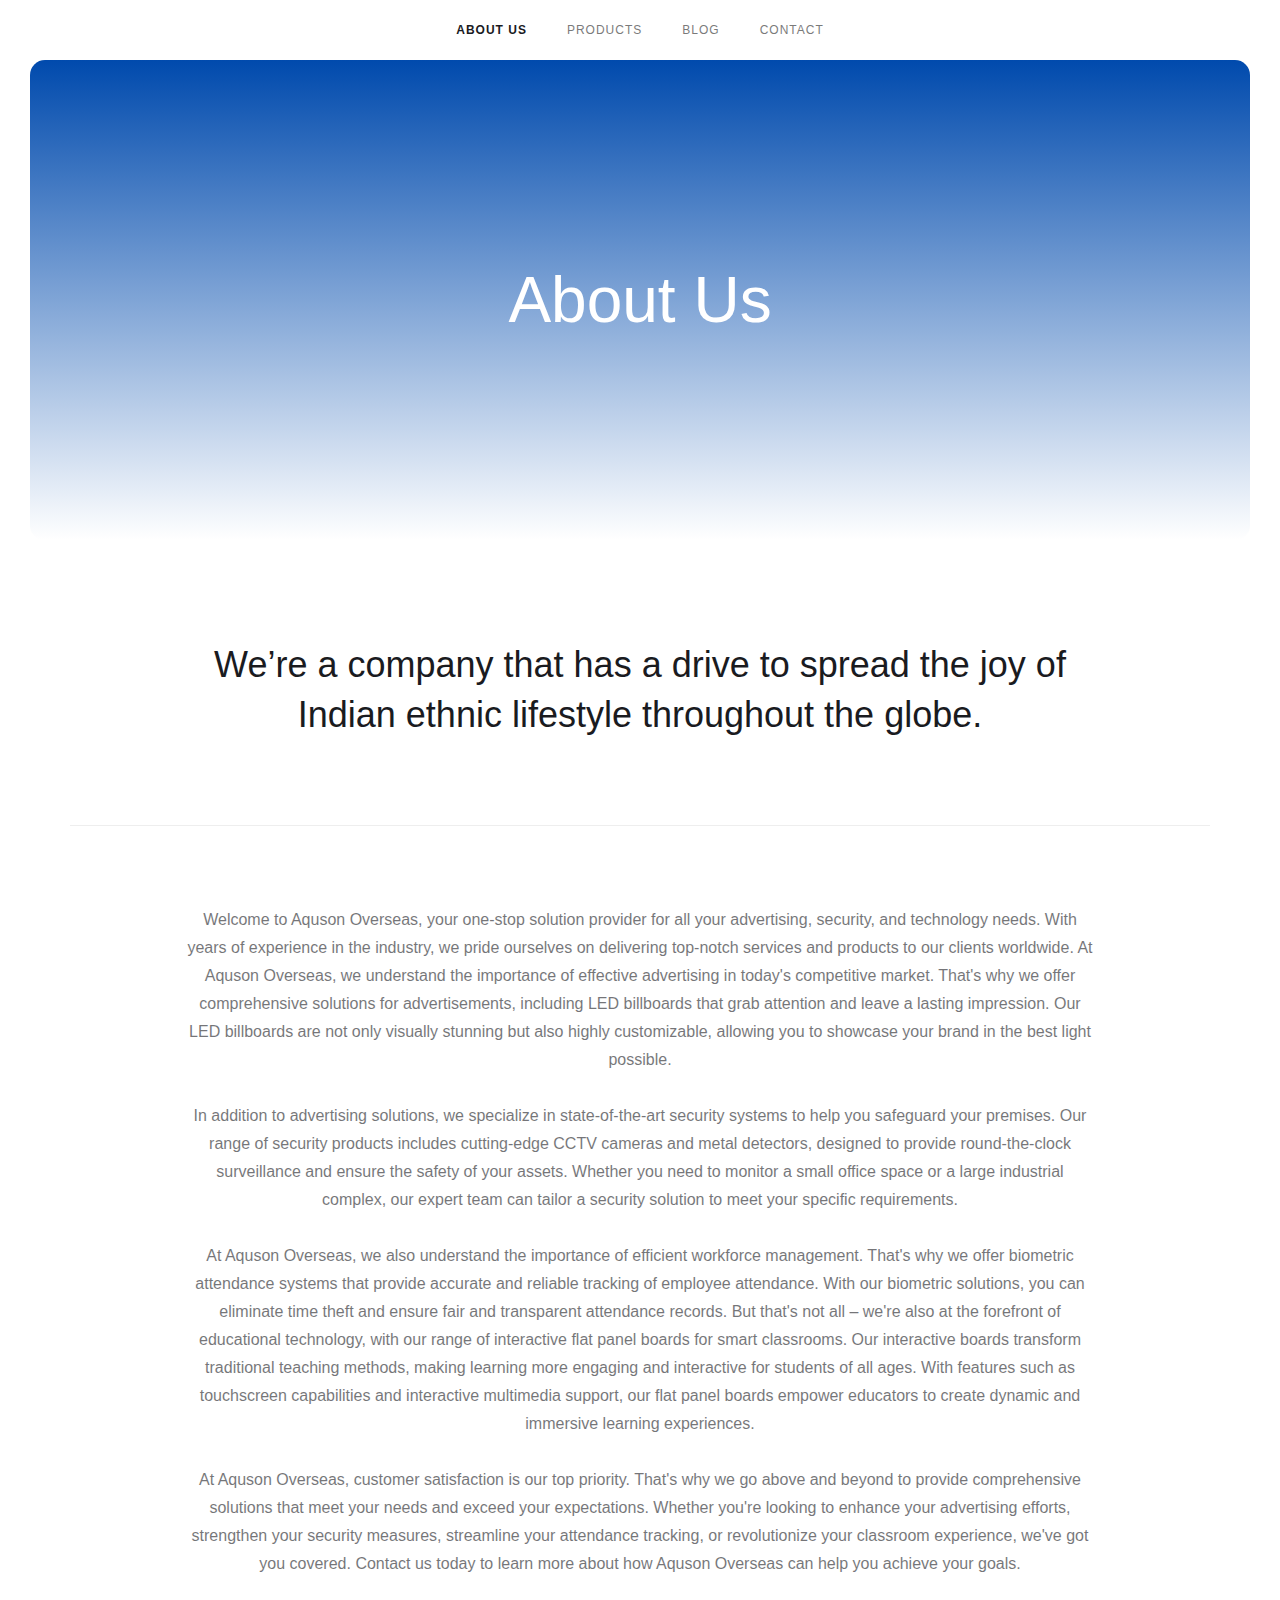
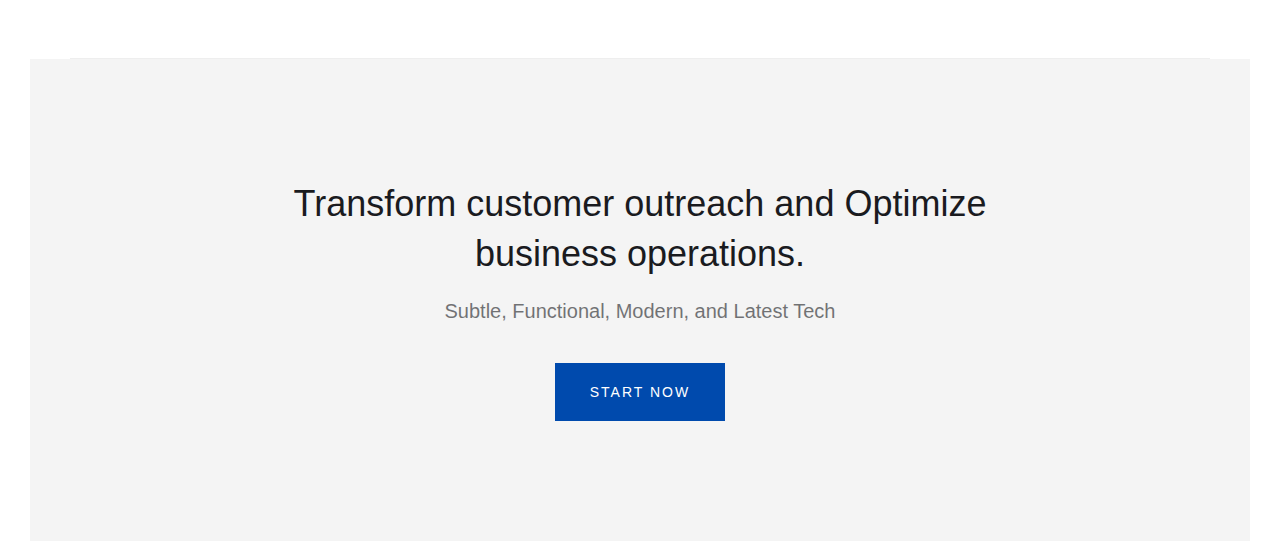
==== commit 778dccad: "Update about.html" ====
--- a/about.html
+++ b/about.html
@@ -56,24 +56,30 @@
             </div>
             <div class="divider"></div>
             <div class="about-story-wrap">
-                <p class="paragraph-light">Welcome to Aquson Overseas, your trusted partner for exporting exquisite
-                    Indian ethnic wear worldwide. With a passion for promoting the rich cultural heritage of India, we
-                    specialize in sourcing and delivering a diverse range of traditional attire to customers around the
-                    globe.<br /><br />At Aquson Overseas, we understand the significance of Indian ethnic wear as more
-                    than just clothing. It is a reflection of our vibrant traditions, intricate craftsmanship, and
-                    timeless elegance. Our team is dedicated to curating a collection that showcases the beauty of
-                    India&#x27;s diverse cultural tapestry, from stunning sarees to intricately embroidered lehengas and
-                    salwar kameez.<br /><br />We take great pride in our commitment to quality and authenticity. We work
-                    closely with skilled artisans and reliable manufacturers to ensure that each garment is crafted with
-                    utmost care and attention to detail. Our rigorous quality control processes guarantee that every
-                    piece meets the highest standards of craftsmanship and durability.<br /><br />Customer satisfaction
-                    is at the heart of our business. We strive to provide a seamless and personalized experience for our
-                    clients, catering to their unique preferences and requirements. From offering a wide range of sizes,
-                    colors, and designs to providing timely delivery and exceptional customer service, we go above and
-                    beyond to ensure that our customers&#x27; expectations are exceeded.<br /><br />Whether you are a
-                    boutique owner, a fashion enthusiast, or someone seeking to embrace the elegance of Indian ethnic
-                    wear, Aquson Overseas is your one-stop destination. Join us on this journey to celebrate the beauty
-                    of Indian traditions and create a lasting impression with our exquisite collection of ethnic wear.
+                <p class="paragraph-light">Welcome to Aquson Overseas, your one-stop solution provider for all your 
+                    advertising, security, and technology needs. With years of experience in the industry, we pride 
+                    ourselves on delivering top-notch services and products to our clients worldwide. At Aquson Overseas, 
+                    we understand the importance of effective advertising in today's competitive market. That's why we 
+                    offer comprehensive solutions for advertisements, including LED billboards that grab attention and 
+                    leave a lasting impression. Our LED billboards are not only visually stunning but also highly 
+                    customizable, allowing you to showcase your brand in the best light possible.<br /><br />In addition 
+                    to advertising solutions, we specialize in state-of-the-art security systems to help you safeguard your 
+                    premises. Our range of security products includes cutting-edge CCTV cameras and metal detectors, 
+                    designed to provide round-the-clock surveillance and ensure the safety of your assets. Whether you 
+                    need to monitor a small office space or a large industrial complex, our expert team can tailor a
+                    security solution to meet your specific requirements.<br /><br />At Aquson Overseas, we also understand 
+                    the importance of efficient workforce management. That's why we offer biometric attendance systems that 
+                    provide accurate and reliable tracking of employee attendance. With our biometric solutions, you can 
+                    eliminate time theft and ensure fair and transparent attendance records. But that's not all – we're also 
+                    at the forefront of educational technology, with our range of interactive flat panel boards for smart 
+                    classrooms. Our interactive boards transform traditional teaching methods, making learning more engaging 
+                    and interactive for students of all ages. With features such as touchscreen capabilities and interactive 
+                    multimedia support, our flat panel boards empower educators to create dynamic and immersive learning 
+                    experiences.<br /><br />At Aquson Overseas, customer satisfaction is our top priority. That's why we 
+                    go above and beyond to provide comprehensive solutions that meet your needs and exceed your expectations. 
+                    Whether you're looking to enhance your advertising efforts, strengthen your security measures, streamline 
+                    your attendance tracking, or revolutionize your classroom experience, we've got you covered. Contact us 
+                    today to learn more about how Aquson Overseas can help you achieve your goals.
                 </p>
             </div>
             <div class="divider"></div>
@@ -87,9 +93,9 @@
             <div class="cta-wrap">
                 <div>
                     <div class="cta-text">
-                        <div class="heading-jumbo-small">Indulge in the ethnic lifestyle.<br /></div>
-                        <div class="paragraph-bigger cc-bigger-light">Subtle, Functional, Comfortable, and
-                            Fashionable<br /></div>
+                        <div class="heading-jumbo-small">Transform customer outreach and Optimize business operations.<br /></div>
+                        <div class="paragraph-bigger cc-bigger-light">Subtle, Functional, Modern, and
+                            Latest Tech<br /></div>
                     </div><a href="/contact.html" class="button cc-jumbo-button w-inline-block">
                         <div>Start Now</div>
                     </a>
@@ -104,4 +110,4 @@
         type="text/javascript"></script>
 </body>
 
-</html>+</html>
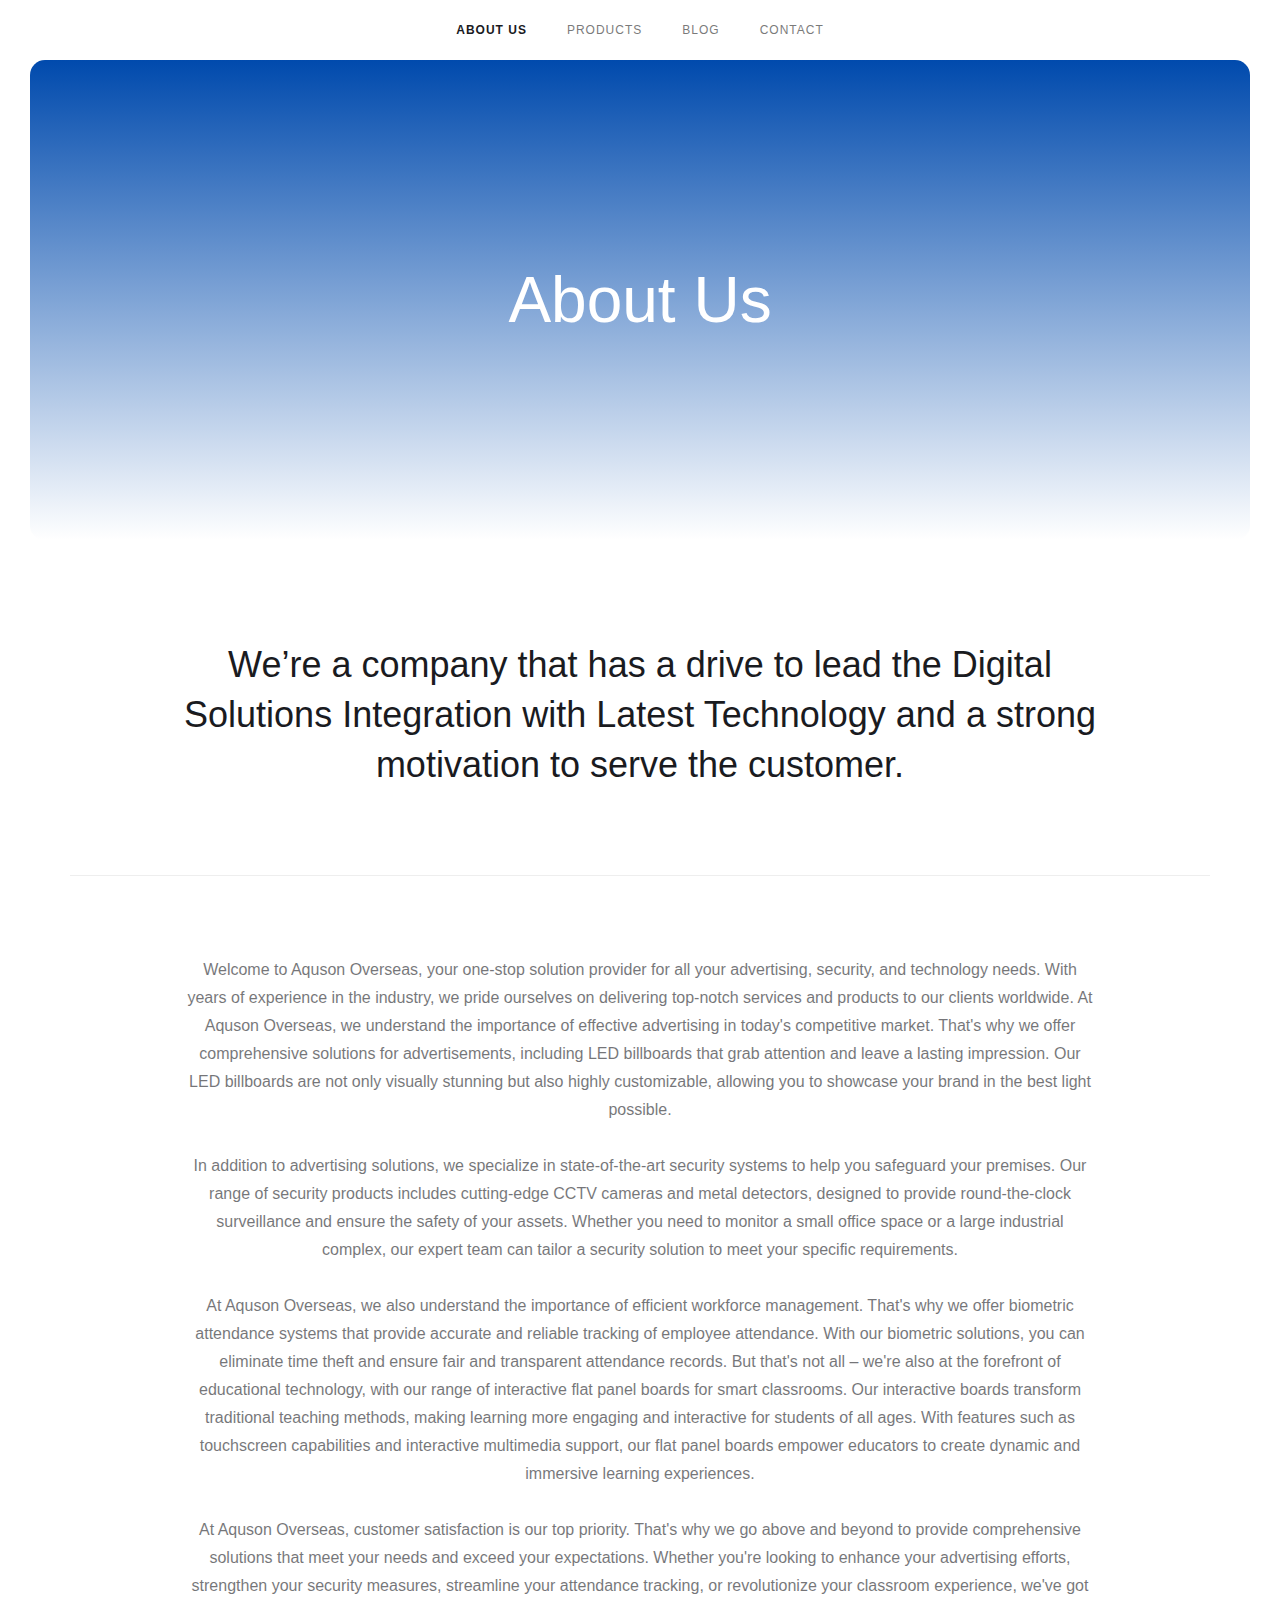
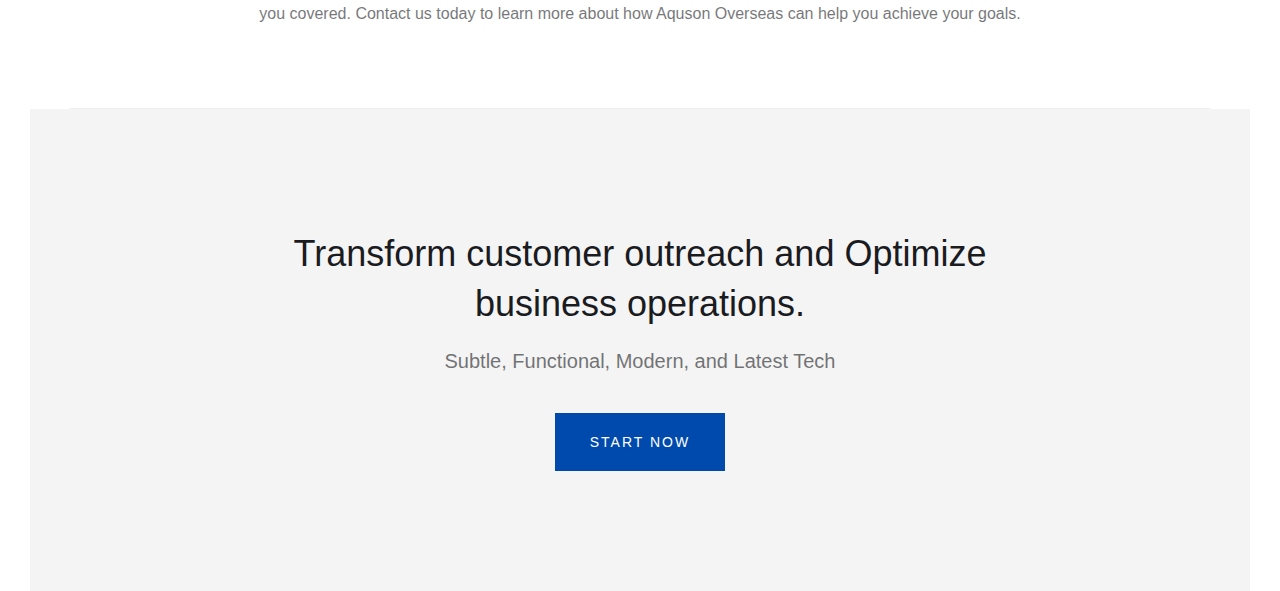
==== commit 989dd8f2: "Update about.html" ====
--- a/about.html
+++ b/about.html
@@ -51,8 +51,8 @@
         </div>
         <div class="container">
             <div class="motto-wrap">
-                <div class="heading-jumbo-small">We’re a company that has a drive to spread the joy of Indian ethnic
-                    lifestyle throughout the globe.</div>
+                <div class="heading-jumbo-small">We’re a company that has a drive to lead the Digital Solutions Integration with Latest Technology and a strong 
+                motivation to serve the customer.</div>
             </div>
             <div class="divider"></div>
             <div class="about-story-wrap">
